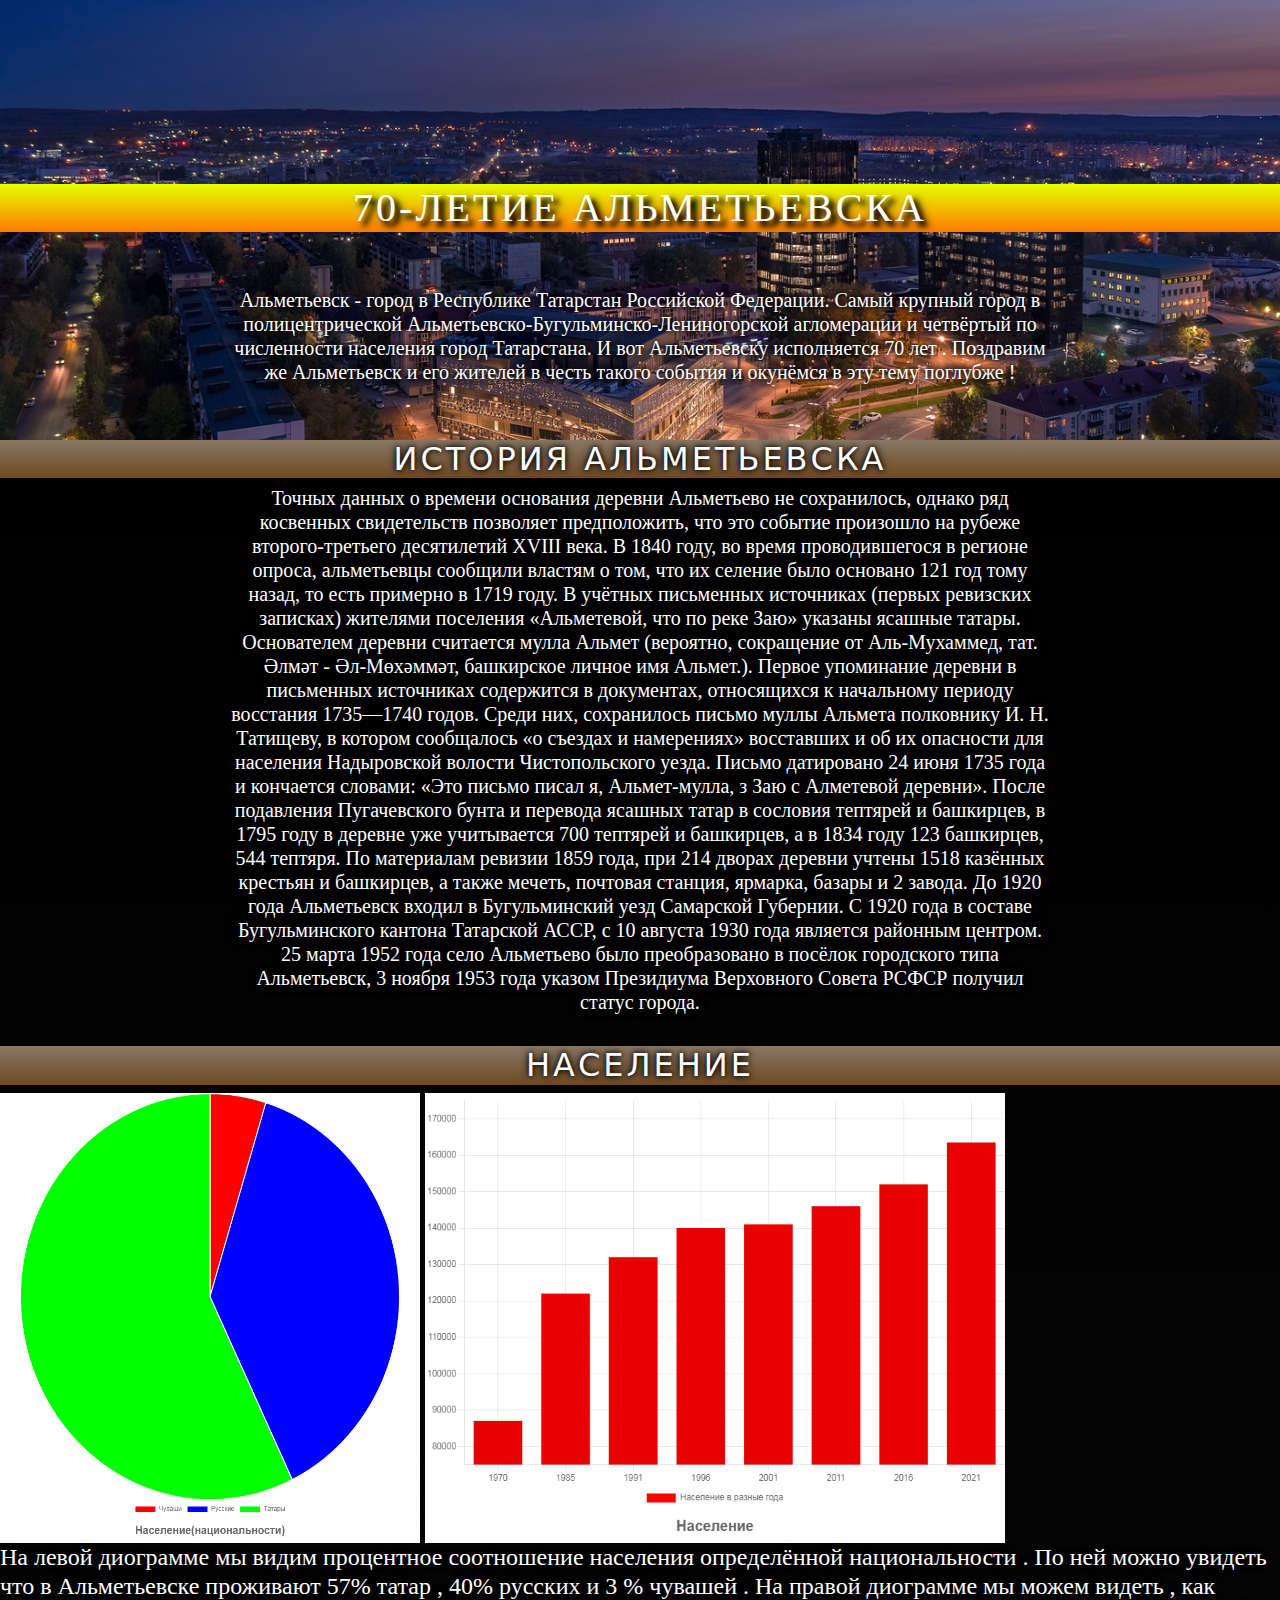
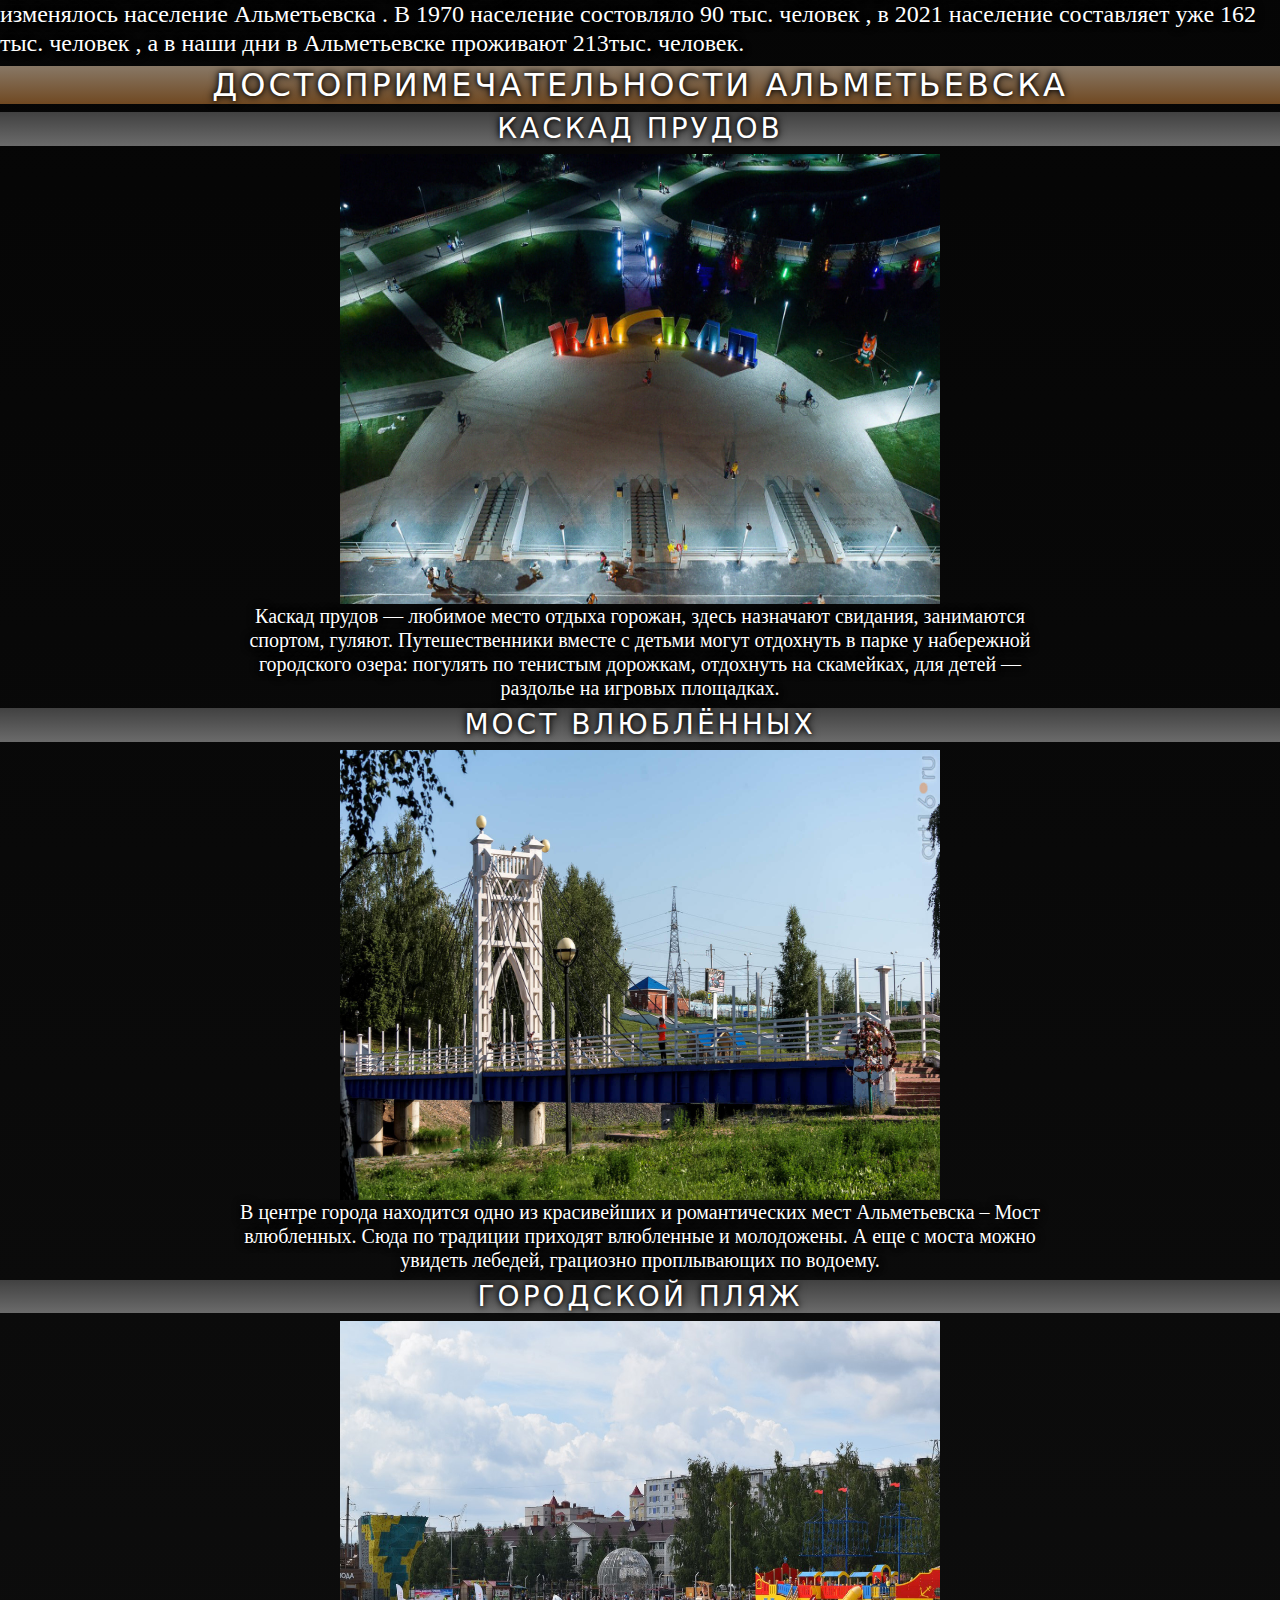
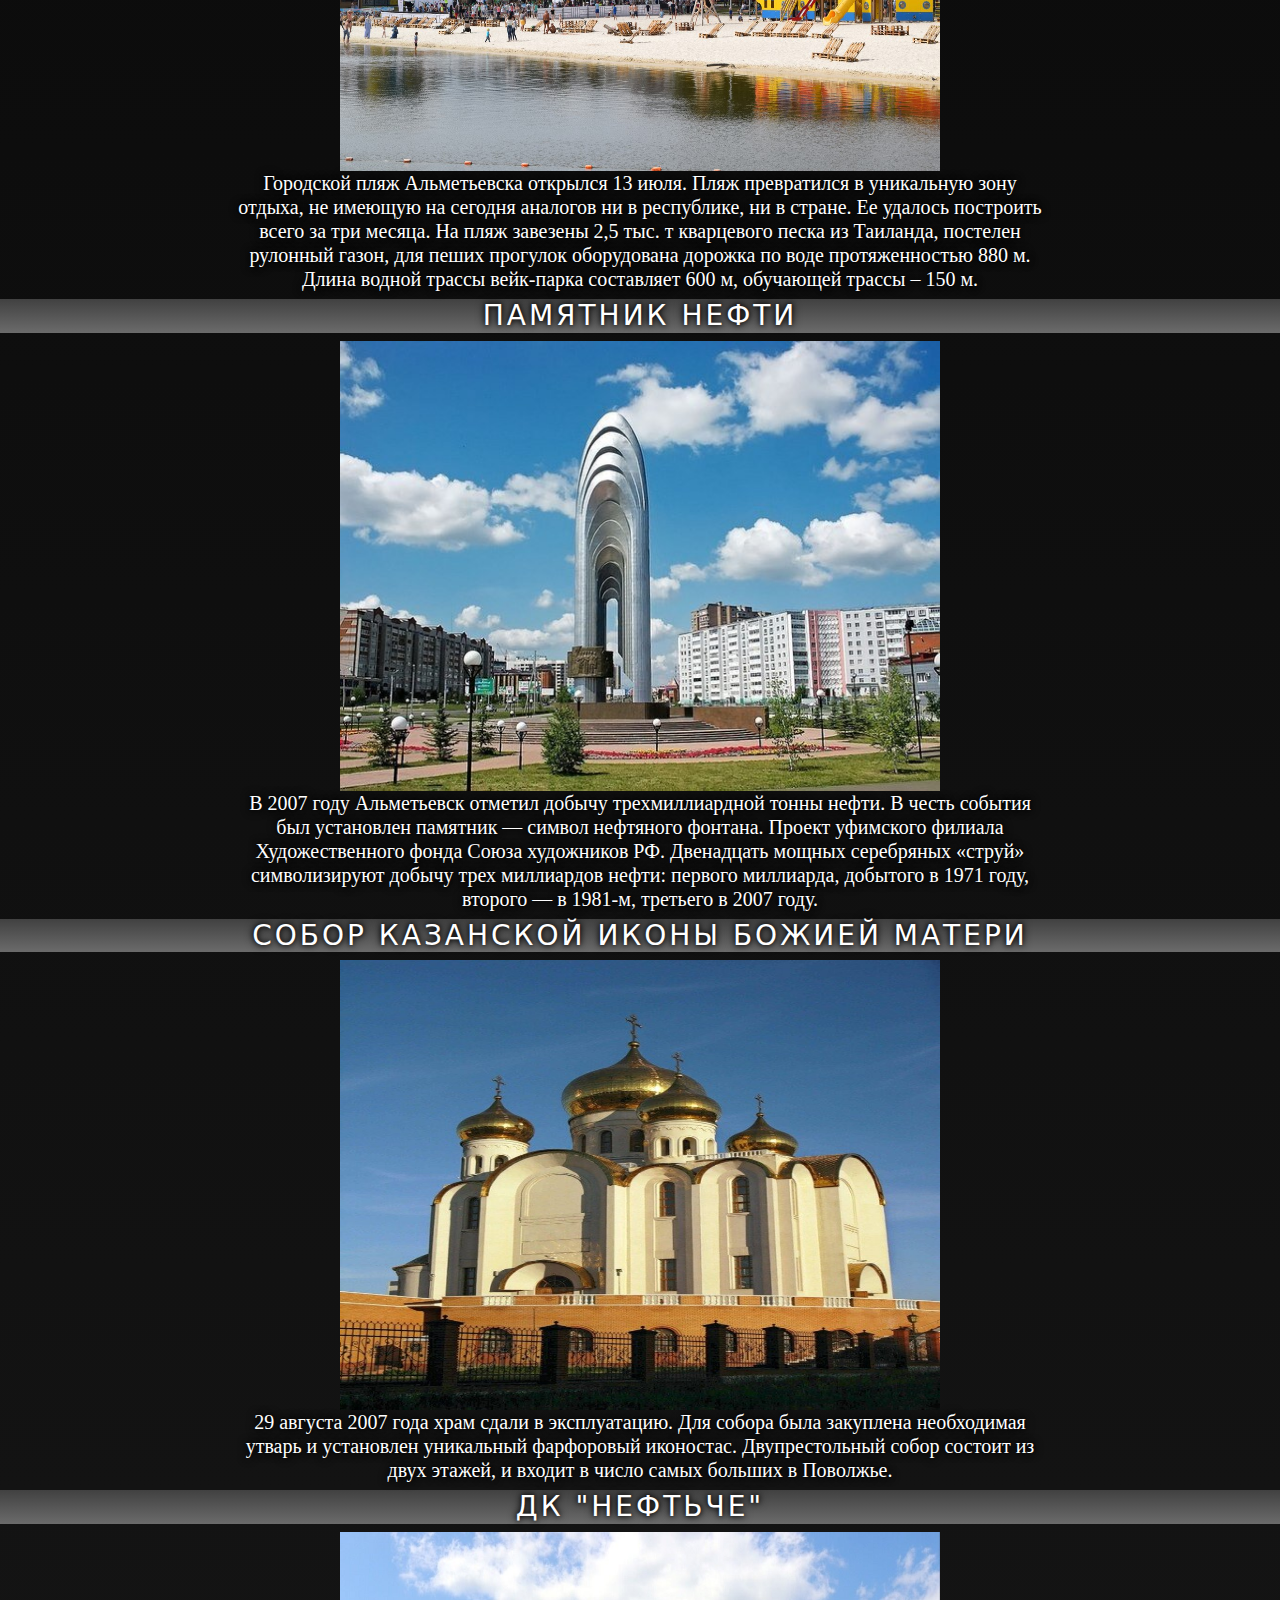
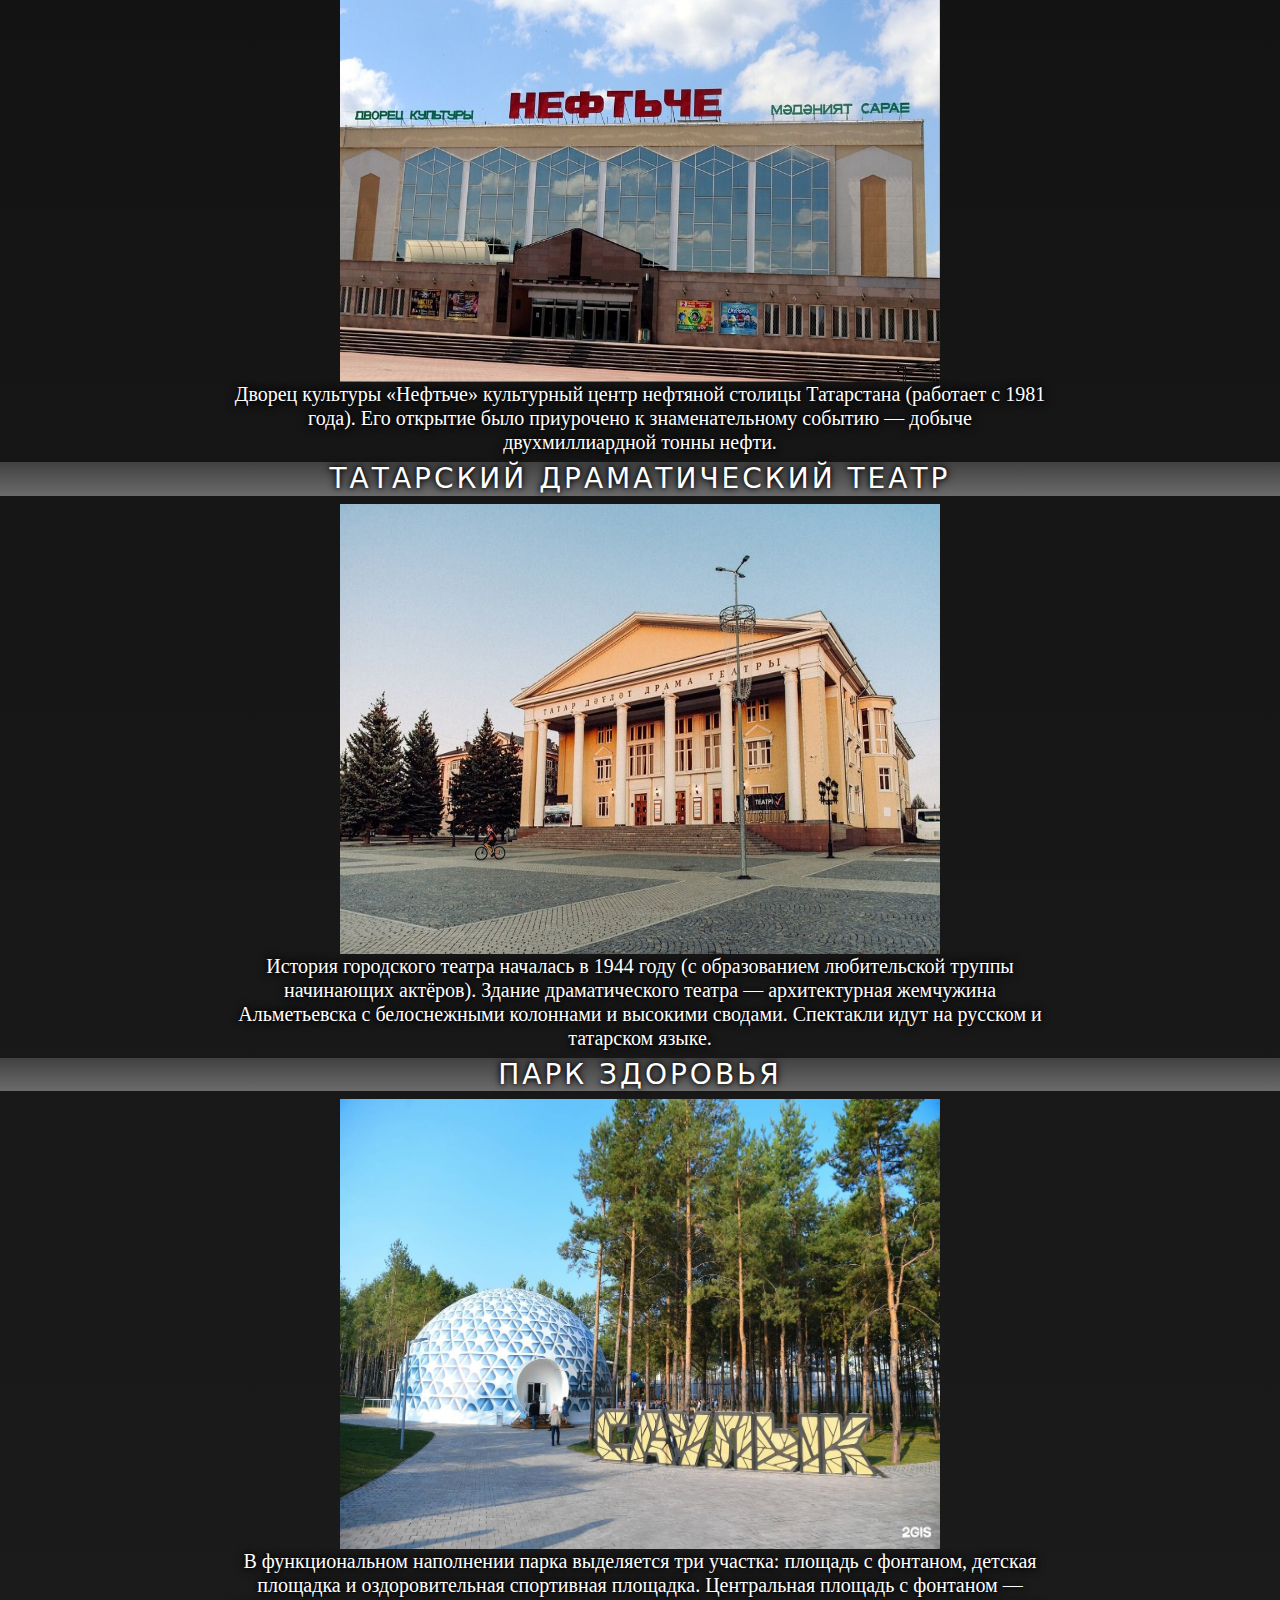
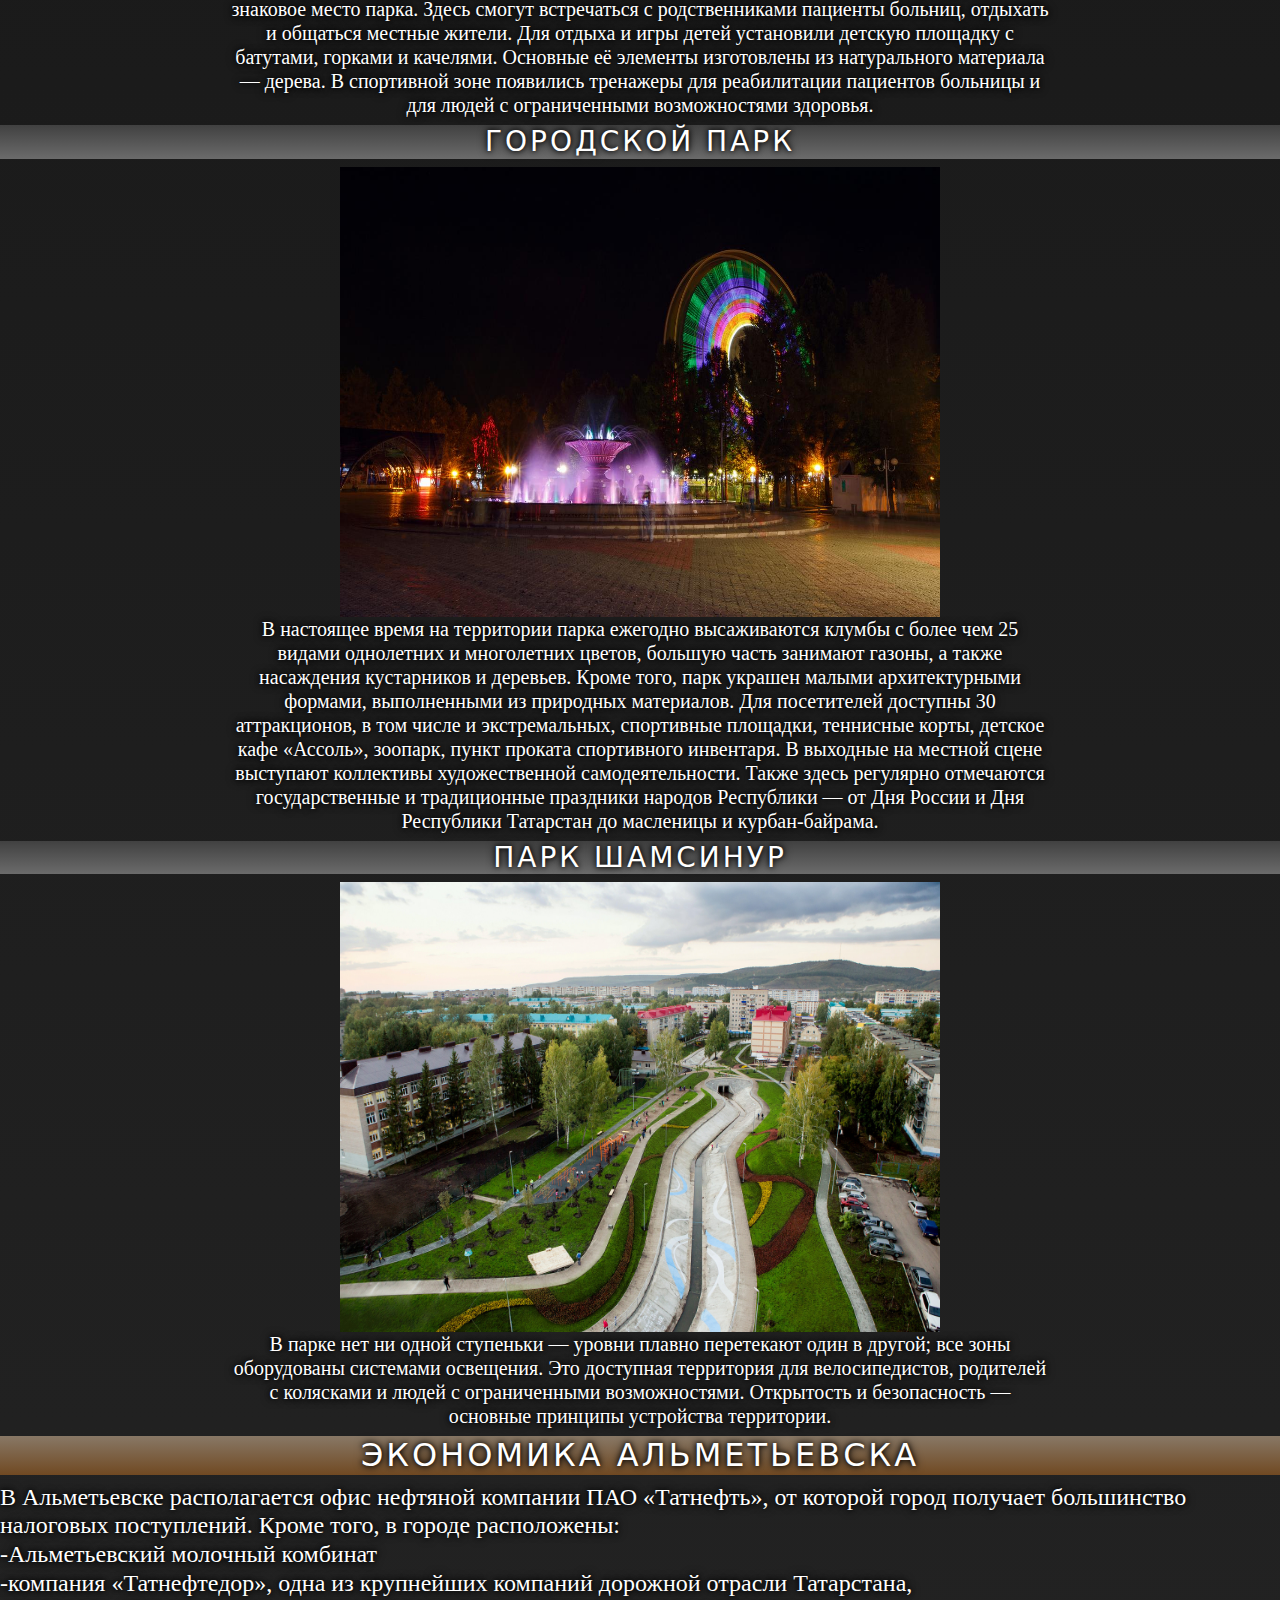
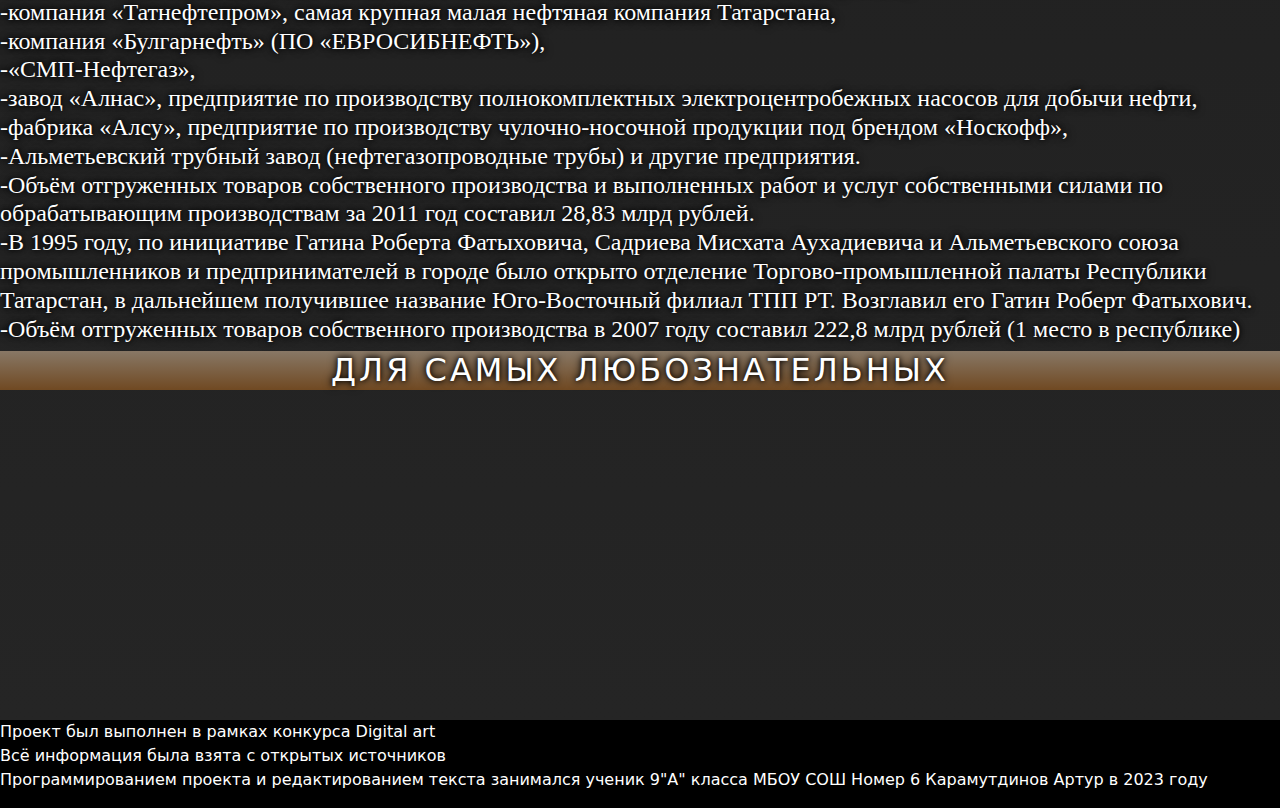
==== digital/index.html @ 9b7a78ed "Add files via upload" ====
<!DOCTYPE html>
<html lang="en">
<head>
    <link rel="stylesheet" href="css/style.css">
    <link href="https://cdn.jsdelivr.net/npm/bootstrap@5.0.0-beta1/dist/css/bootstrap.min.css" rel="stylesheet">
    <meta charset="UTF-8">
    <meta http-equiv="X-UA-Compatible" content="IE=edge">
    <meta name="viewport" content="width=device-width, initial-scale=1.0">
    <title>70-летие Альметьевска</title>
</head>
<body style="width:100%;margin:0;background-color:black" data-aos-easing="ease" data-aos-duration="400" data-aos-delay="0">
    <div style="color: white;">
        <div style="background-image: url('img/alm.png'); background-repeat: no-repeat; background-size: 100%;">
            <p>
                <br>
                <br>
                <br>
                <br>
                <br>
                <br>
                <br>
                <h1>70-летие Альметьевска</h1>
                <br>
                <br>
                <h5>Альметьевск - город в Республике Татарстан Российской Федерации. Самый крупный город в полицентрической Альметьевско-Бугульминско-Лениногорской агломерации и четвёртый по численности населения город Татарстана. И вот Альметьевску исполняется 70 лет . Поздравим же Альметьевск и его жителей в честь такого события и окунёмся в эту тему поглубже !</h5>
                <br>
                <br>
                
                    <div style='background: linear-gradient(rgb(0, 0, 0) , rgb(37, 37, 37));'>
                        <h2>История Альметьевска</h2>
                        <h5>
                            Точных данных о времени основания деревни Альметьево не сохранилось, однако ряд косвенных свидетельств позволяет предположить, что это событие произошло на рубеже второго-третьего десятилетий XVIII века. В 1840 году, во время проводившегося в регионе опроса, альметьевцы сообщили властям о том, что их селение было основано 121 год тому назад, то есть примерно в 1719 году. В учётных письменных источниках (первых ревизских записках) жителями поселения «Альметевой, что по реке Заю» указаны ясашные татары. Основателем деревни считается мулла Альмет (вероятно, сокращение от Аль-Мухаммед, тат. Әлмәт - Әл-Мөхәммәт, башкирское личное имя Альмет.). Первое упоминание деревни в письменных источниках содержится в документах, относящихся к начальному периоду восстания 1735—1740 годов. Среди них, сохранилось письмо муллы Альмета полковнику И. Н. Татищеву, в котором сообщалось «о съездах и намерениях» восставших и об их опасности для населения Надыровской волости Чистопольского уезда. Письмо датировано 24 июня 1735 года и кончается словами: «Это письмо писал я, Альмет-мулла, з Заю с Алметевой деревни». После подавления Пугачевского бунта и перевода ясашных татар в сословия тептярей и башкирцев, в 1795 году в деревне уже учитывается 700 тептярей и башкирцев, а в 1834 году 123 башкирцев, 544 тептяря. По материалам ревизии 1859 года, при 214 дворах деревни учтены 1518 казённых крестьян и башкирцев, а также мечеть, почтовая станция, ярмарка, базары и 2 завода. До 1920 года Альметьевск входил в Бугульминский уезд Самарской Губернии. С 1920 года в составе Бугульминского кантона Татарской АССР, с 10 августа 1930 года является районным центром. 25 марта 1952 года село Альметьево было преобразовано в посёлок городского типа Альметьевск, 3 ноября 1953 года указом Президиума Верховного Совета РСФСР получил статус города.
                        </h5>
                        <br>
                        <h2>
                            Население
                        </h2>
                        <dlef>
                              
                            <img src="img/chart.png" width="420" height="450">
                        </dlef>
                        <drig>
                            <img src="img/chart (1).png" width="580" height="450">
                        </drig>
                        <br>
                        <h4>На левой диограмме мы видим процентное соотношение населения определённой национальности . По ней можно увидеть что в Альметьевске проживают 57% татар , 40% русских и 3 % чувашей . На правой диограмме мы можем видеть , как изменялось население Альметьевска . В 1970 население состовляло 90 тыс. человек , в 2021 население составляет уже 162 тыс. человек , а в наши дни в Альметьевске проживают 213тыс. человек.</h4>
                        <h2>
                            Достопримечательности Альметьевска
                        </h2>
                            <h3>Каскад Прудов</h3>
                            <h5>
                                <img src="img/kaskad.png" width="600" height="450">
                                <br>
                                Каскад прудов — любимое место отдыха горожан, здесь назначают свидания, занимаются спортом, гуляют.
                                Путешественники вместе с детьми могут отдохнуть в парке у набережной городского озера: погулять по тенистым дорожкам, отдохнуть на скамейках, для детей — раздолье на игровых площадках.
                            </h5>
                            <h3>Мост влюблённых</h3>
                            <h5>
                                <img src="img/most.png" width="600" height="450">
                                <br>
                                В центре города находится одно из красивейших и романтических мест Альметьевска – Мост влюбленных. Сюда по традиции приходят влюбленные и молодожены. А еще с моста можно увидеть лебедей, грациозно проплывающих по водоему.
                            </h5>
                            <h3>Городской пляж</h3>
                            <h5>
                                <img src="img/beath.png" width="600" height="450">
                                <br>
                                Городской пляж Альметьевска открылся 13 июля. Пляж превратился в уникальную зону отдыха, не имеющую на сегодня аналогов ни в республике, ни в стране. Ее удалось построить всего за три месяца. На пляж завезены 2,5 тыс. т кварцевого песка из Таиланда, постелен рулонный газон, для пеших прогулок оборудована дорожка по воде протяженностью 880 м. Длина водной трассы вейк-парка составляет 600 м, обучающей трассы – 150 м.</h5>
                            <h3>Памятник нефти</h3>
                            <h5>
                                <img src="img/pamatnick.png" width="600" height="450">
                                <br>
                                В 2007 году Альметьевск отметил добычу трехмиллиардной тонны нефти. В честь события был установлен памятник — символ нефтяного фонтана. Проект уфимского филиала Художественного фонда Союза художников РФ.
                                Двенадцать мощных серебряных «струй» символизируют добычу трех миллиардов нефти: первого миллиарда, добытого в 1971 году, второго — в 1981-м, третьего в 2007 году.
                            </h5>
                            <h3>Собор Казанской иконы Божией Матери</h3>
                            <h5>
                                <img src="img/sobor.png" width="600" height="450">
                                <br>
                                29 августа 2007 года храм сдали в эксплуатацию. Для собора была закуплена необходимая утварь и установлен уникальный фарфоровый иконостас. Двупрестольный собор состоит из двух этажей, и входит в число самых больших в Поволжье.
                            </h5>
                            <h3>ДК "Нефтьче"</h3>
                            <h5>
                                <img src="img/dk.png" width="600" height="450">
                                <br>
                                Дворец культуры «Нефтьче» культурный центр нефтяной столицы Татарстана (работает с 1981 года). Его открытие было приурочено к знаменательному событию — добыче двухмиллиардной тонны нефти.                            
                            </h5>
                            <h3>Татарский Драматический Театр</h3>
                            <h5>
                                <img src="img/dramtet.png" width="600" height="450">
                                <br>
                                История городского театра началась в 1944 году (с образованием любительской труппы начинающих актёров). Здание драматического театра — архитектурная жемчужина Альметьевска с белоснежными колоннами и высокими сводами.
                                Спектакли идут на русском и татарском языке. 
                            </h5>
                            <h3>Парк Здоровья</h3>
                            <h5>
                                <img src="img/healthpark.png" width="600" height="450">
                                <br>
                                В функциональном наполнении парка выделяется три участка: площадь с фонтаном, детская площадка и оздоровительная спортивная площадка. Центральная площадь с фонтаном — знаковое место парка. Здесь смогут встречаться с родственниками пациенты больниц, отдыхать и общаться местные жители. Для отдыха и игры детей установили детскую площадку с батутами, горками и качелями. Основные её элементы изготовлены из натурального материала — дерева. В спортивной зоне появились тренажеры для реабилитации пациентов больницы и для людей с ограниченными возможностями здоровья.
                            </h5>
                            <h3>Городской парк</h3>
                            <h5>
                                <img src="img/citypark.png" width="600" height="450">
                                <br>
                                В настоящее время на территории парка ежегодно высаживаются клумбы с более чем 25 видами однолетних и многолетних цветов, большую часть занимают газоны, а также насаждения кустарников и деревьев. Кроме того, парк украшен малыми архитектурными формами, выполненными из природных материалов.
                                Для посетителей доступны 30 аттракционов, в том числе и экстремальных, спортивные площадки, теннисные корты, детское кафе «Ассоль», зоопарк, пункт проката спортивного инвентаря. В выходные на местной сцене выступают коллективы художественной самодеятельности. Также здесь регулярно отмечаются государственные и традиционные праздники народов Республики — от Дня России и Дня Республики Татарстан до масленицы и курбан-байрама. 
                            </h5>
                            <h3>Парк Шамсинур</h3>
                            <h5>
                                <img src="img/shamsinur.png" width="600" height="450">
                                <br>
                                В парке нет ни одной ступеньки — уровни плавно перетекают один в другой; все зоны оборудованы системами освещения. Это доступная территория для велосипедистов, родителей с колясками и людей с ограниченными возможностями. Открытость и безопасность — основные принципы устройства территории.
                            </h5>
                                <h2>Экономика Альметьевска</h2>
                        <h4>В Альметьевске располагается офис нефтяной компании ПАО «Татнефть», от которой город получает большинство налоговых поступлений. Кроме того, в городе расположены:
                            <br>-Альметьевский молочный комбинат
                            <br>-компания «Татнефтедор», одна из крупнейших компаний дорожной отрасли Татарстана,
                            <br>-компания «Татнефтепром», самая крупная малая нефтяная компания Татарстана,
                            <br>-компания «Булгарнефть» (ПО «ЕВРОСИБНЕФТЬ»),
                            <br>-«СМП-Нефтегаз»,
                            <br>-завод «Алнас», предприятие по производству полнокомплектных электроцентробежных насосов для добычи нефти,
                            <br>-фабрика «Алсу», предприятие по производству чулочно-носочной продукции под брендом «Носкофф»,
                            <br>-Альметьевский трубный завод (нефтегазопроводные трубы) и другие предприятия.
                            <br>-Объём отгруженных товаров собственного производства и выполненных работ и услуг собственными силами по обрабатывающим производствам за 2011 год составил 28,83 млрд рублей.
                            <br>-В 1995 году, по инициативе Гатина Роберта Фатыховича, Садриева Мисхата Аухадиевича и Альметьевского союза промышленников и предпринимателей в городе было открыто отделение Торгово-промышленной палаты Республики Татарстан, в дальнейшем получившее название Юго-Восточный филиал ТПП РТ. Возглавил его Гатин Роберт Фатыхович.
                            <br>-Объём отгруженных товаров собственного производства в 2007 году составил 222,8 млрд рублей (1 место в республике)</h4>
                        <h2>Для самых любознательных</h2> 
                        <iframe width="500" height="315" src="https://www.youtube.com/embed/OHXfEL8er0w?si=ECCePLQWfPsC05oh" title="YouTube video player" frameborder="0" allow="accelerometer; autoplay; clipboard-write; encrypted-media; gyroscope; picture-in-picture; web-share" allowfullscreen></iframe>   
                        <iframe width="500" height="315" src="https://www.youtube.com/embed/sjeZg1jWyMU?si=ZBd2UFQl147j8sJj" title="YouTube video player" frameborder="0" allow="accelerometer; autoplay; clipboard-write; encrypted-media; gyroscope; picture-in-picture; web-share" allowfullscreen></iframe>
                    </div>
                    Проект был выполнен в рамках конкурса Digital art<br>
                    Всё информация была взята с открытых источников<br>
                    Программированием проекта и редактированием текста занимался ученик 9"A" класса МБОУ СОШ Номер 6 Карамутдинов Артур в 2023 году<br>
            </p>
        </div>
    </div>
</body>
</html>
---- digital/css/style.css ----
body{
    font-family: 'Lucida Sans', 'Lucida Sans Regular', 'Lucida Grande', 'Lucida Sans Unicode', Geneva, Verdana, sans-serif;
}
iframe{
    text-align: center;
}
P {
     text-align: center 
}
h1 {
    font-size: clamp(18px,4vw,40px);
    font-weight: 800;
    text-transform: uppercase;
    letter-spacing: 3px;
    background: -webkit-linear-gradient(#e5ff00, #ff7b00);
    padding: 0px 18vw;
    position: relative;
    font-size: 60px;
    line-height: 140%;
    text-align: center;
    font-family: "Reaver",serif;
    font-weight: 700;
    z-index: 100;
    text-shadow: 5px 5px 10px #000, 5px 5px 5px #000;
    margin-bottom: 90px;
    margin-top: 90px;
}
h5{
    padding: 0px 18vw;
    position: relative;
    font-size: 40px;
    line-height: 115%;
    text-align: center;
    font-family: "Reaver",serif;
    font-weight: 700;
    z-index: 10;
    text-shadow: 0px 0px 10px #000, 0px 0px 5px #000;
    margin-bottom: 20px;
    margin-top: 20px;
}
h2 {
    display: block;
    color: #fff;
    font-weight: 400;
    font-size: 10px;
    line-height: 31px;
    margin-bottom: 4px;
    font-size: clamp(18px,3vw,40px);
    font-weight: 800;
    text-transform: uppercase;
    letter-spacing: 3px;
    text-align: center;
    background: -webkit-linear-gradient(#887866, #704922);
    text-shadow: 0px 0px 10px #000, 0px 0px 5px #000;
}
dlef {
    white-space: nowrap;
    text-align: left;
}
drig {
    white-space: nowrap;
    text-align: right;
}
h4{

    font-size: 40px;
    line-height: 115%;
    text-align: left;
    font-family: "Reaver",serif;
    font-weight: 700;
    z-index: 10;
    text-shadow: 0px 0px 10px #000, 0px 0px 5px #000;
    margin-bottom: 20px;
    margin-top: 20px;
}
h3{
    display: block;
    color: #fff;
    font-weight: 400;
    font-size: 10px;
    line-height: 31px;
    margin-bottom: 4px;
    font-size: clamp(18px,3vw,20px);
    font-weight: 800;
    text-transform: uppercase;
    letter-spacing: 3px;
    text-align: center;
    background: -webkit-linear-gradient(#414141, #6b6b6b);
    text-shadow: 0px 0px 10px #000, 0px 0px 5px #000;
}
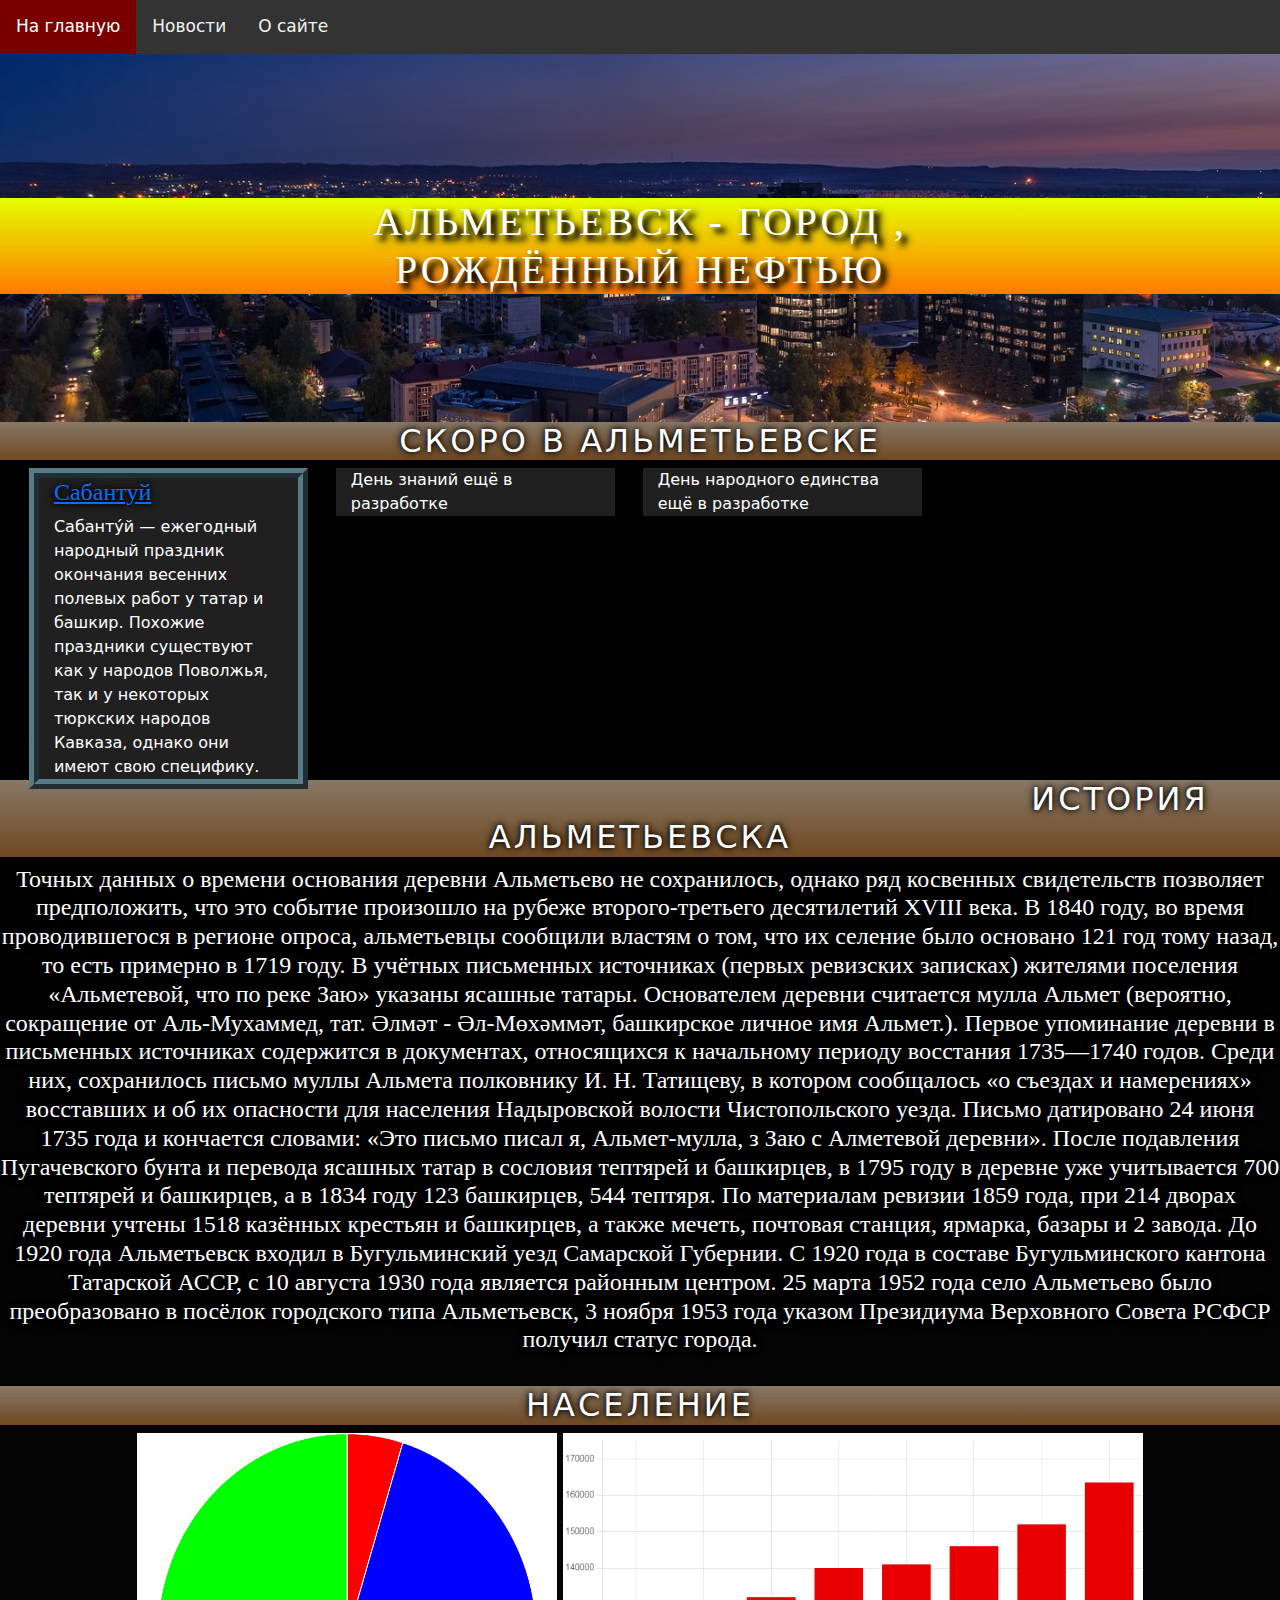
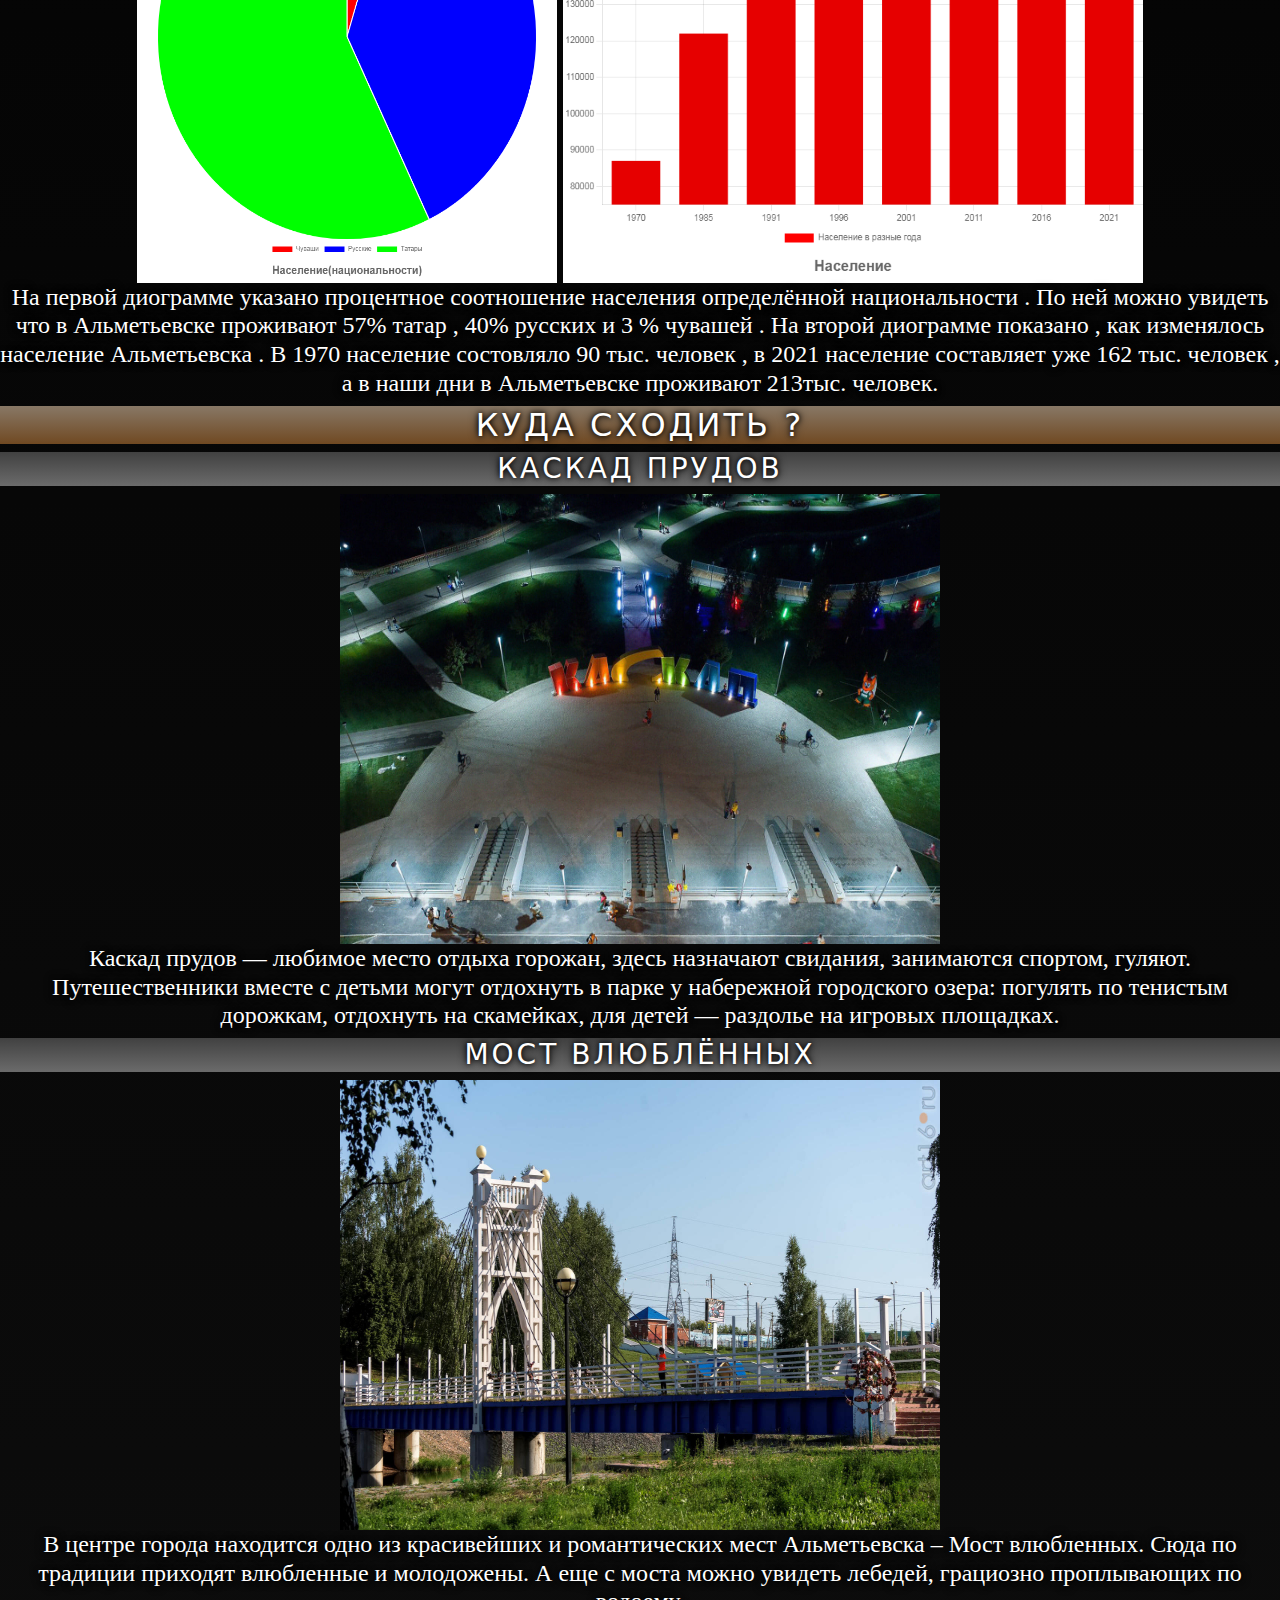
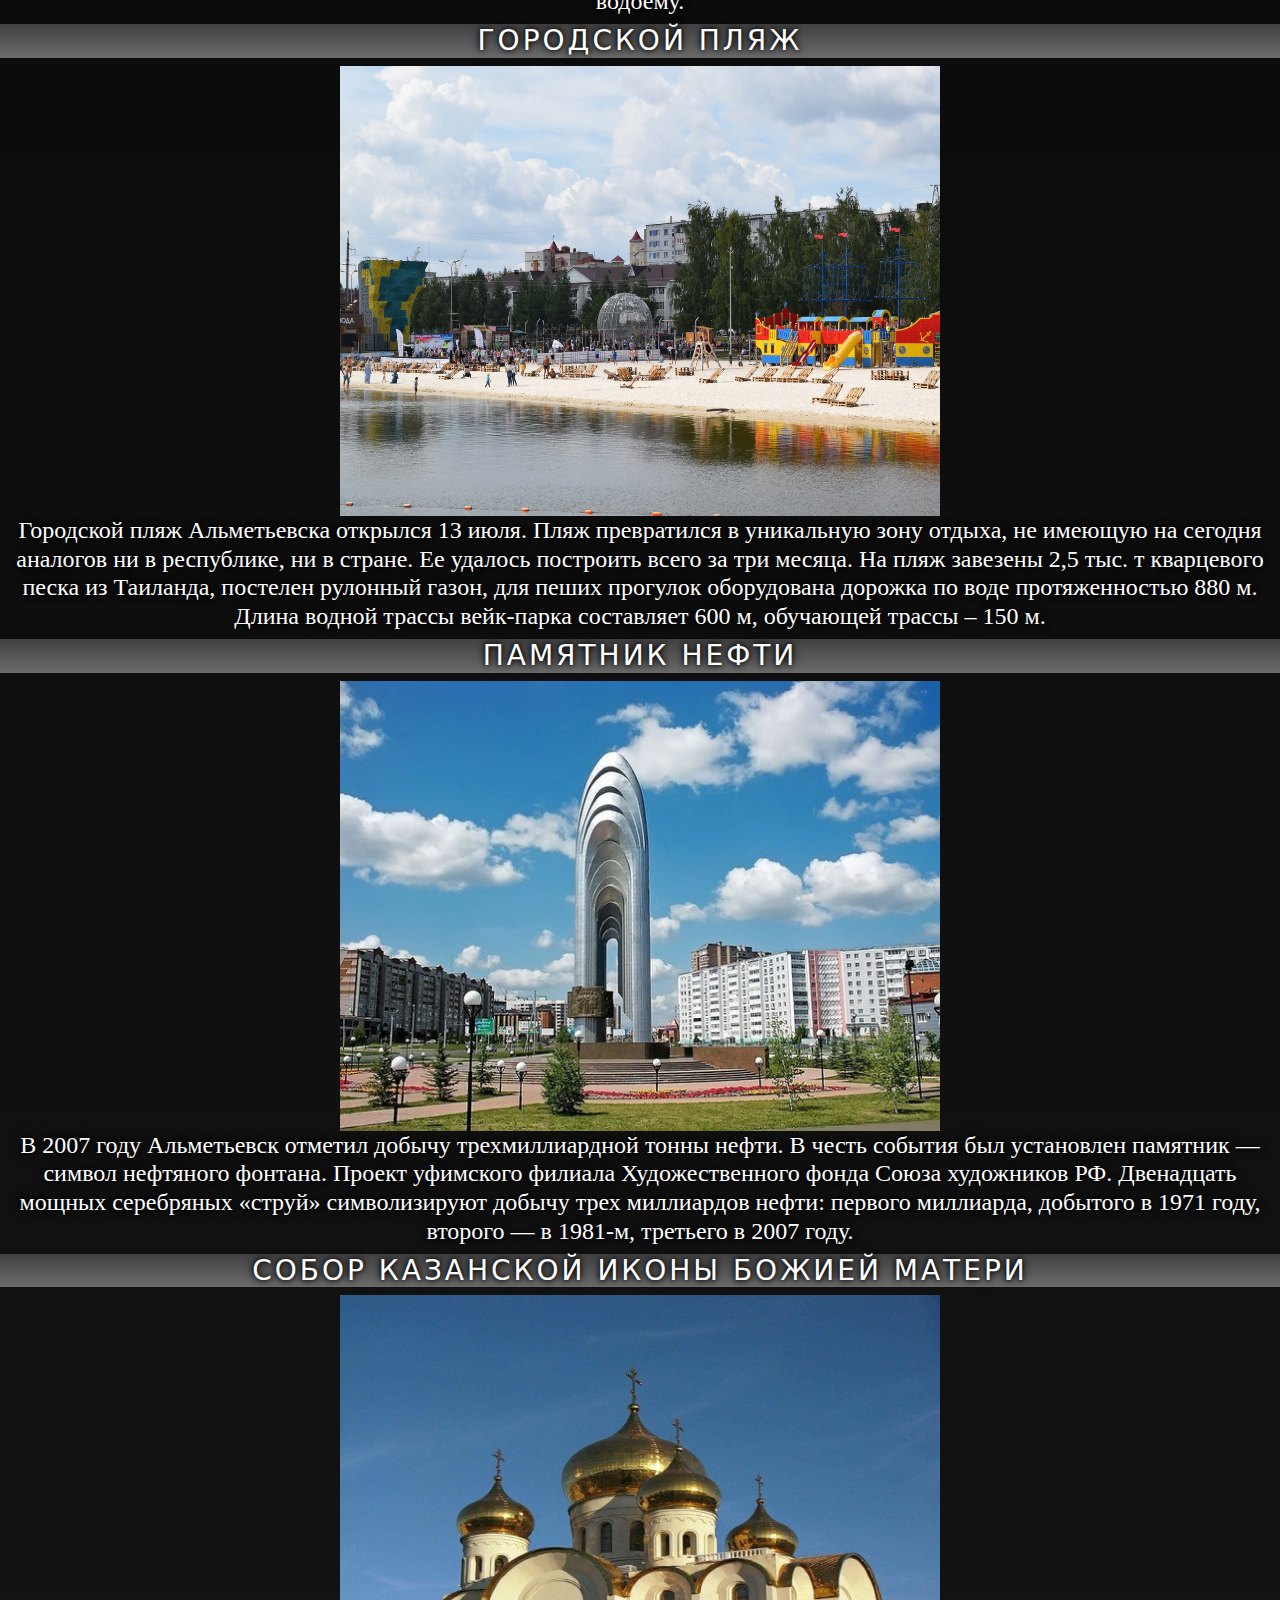
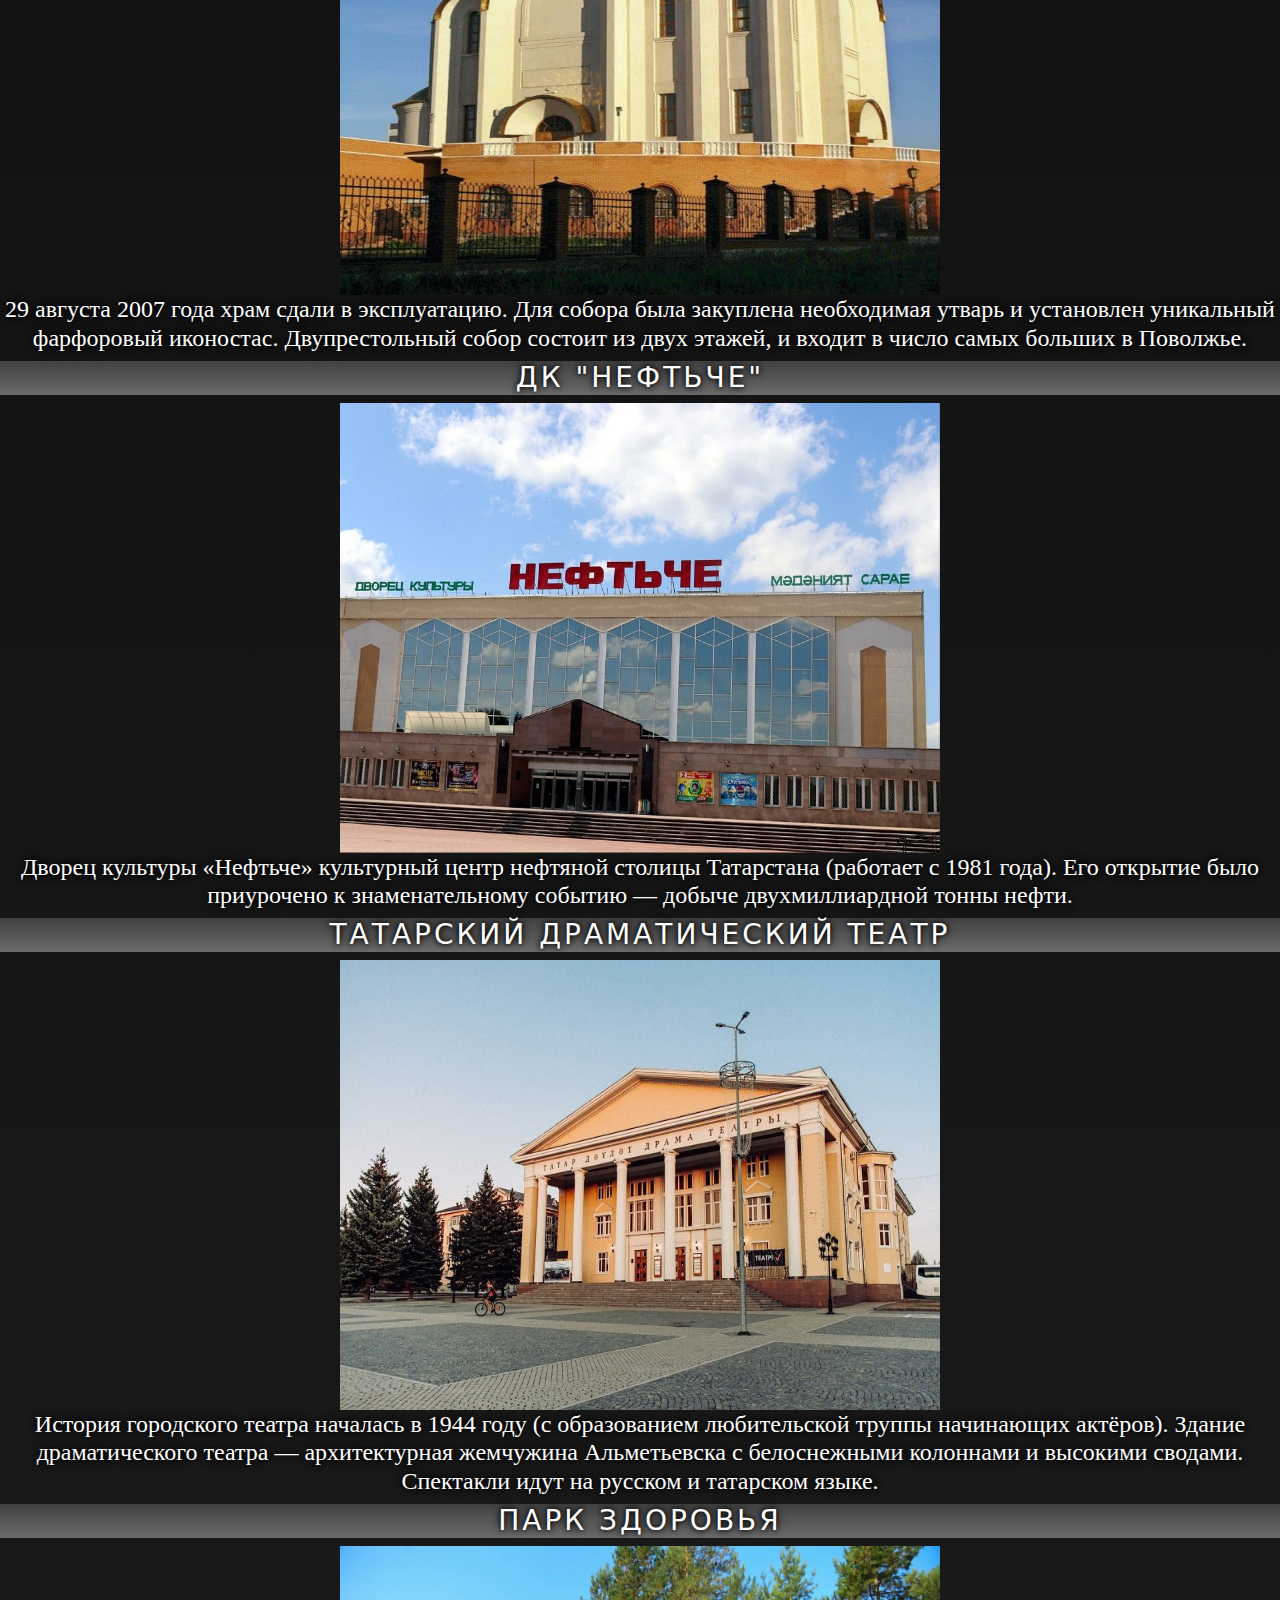
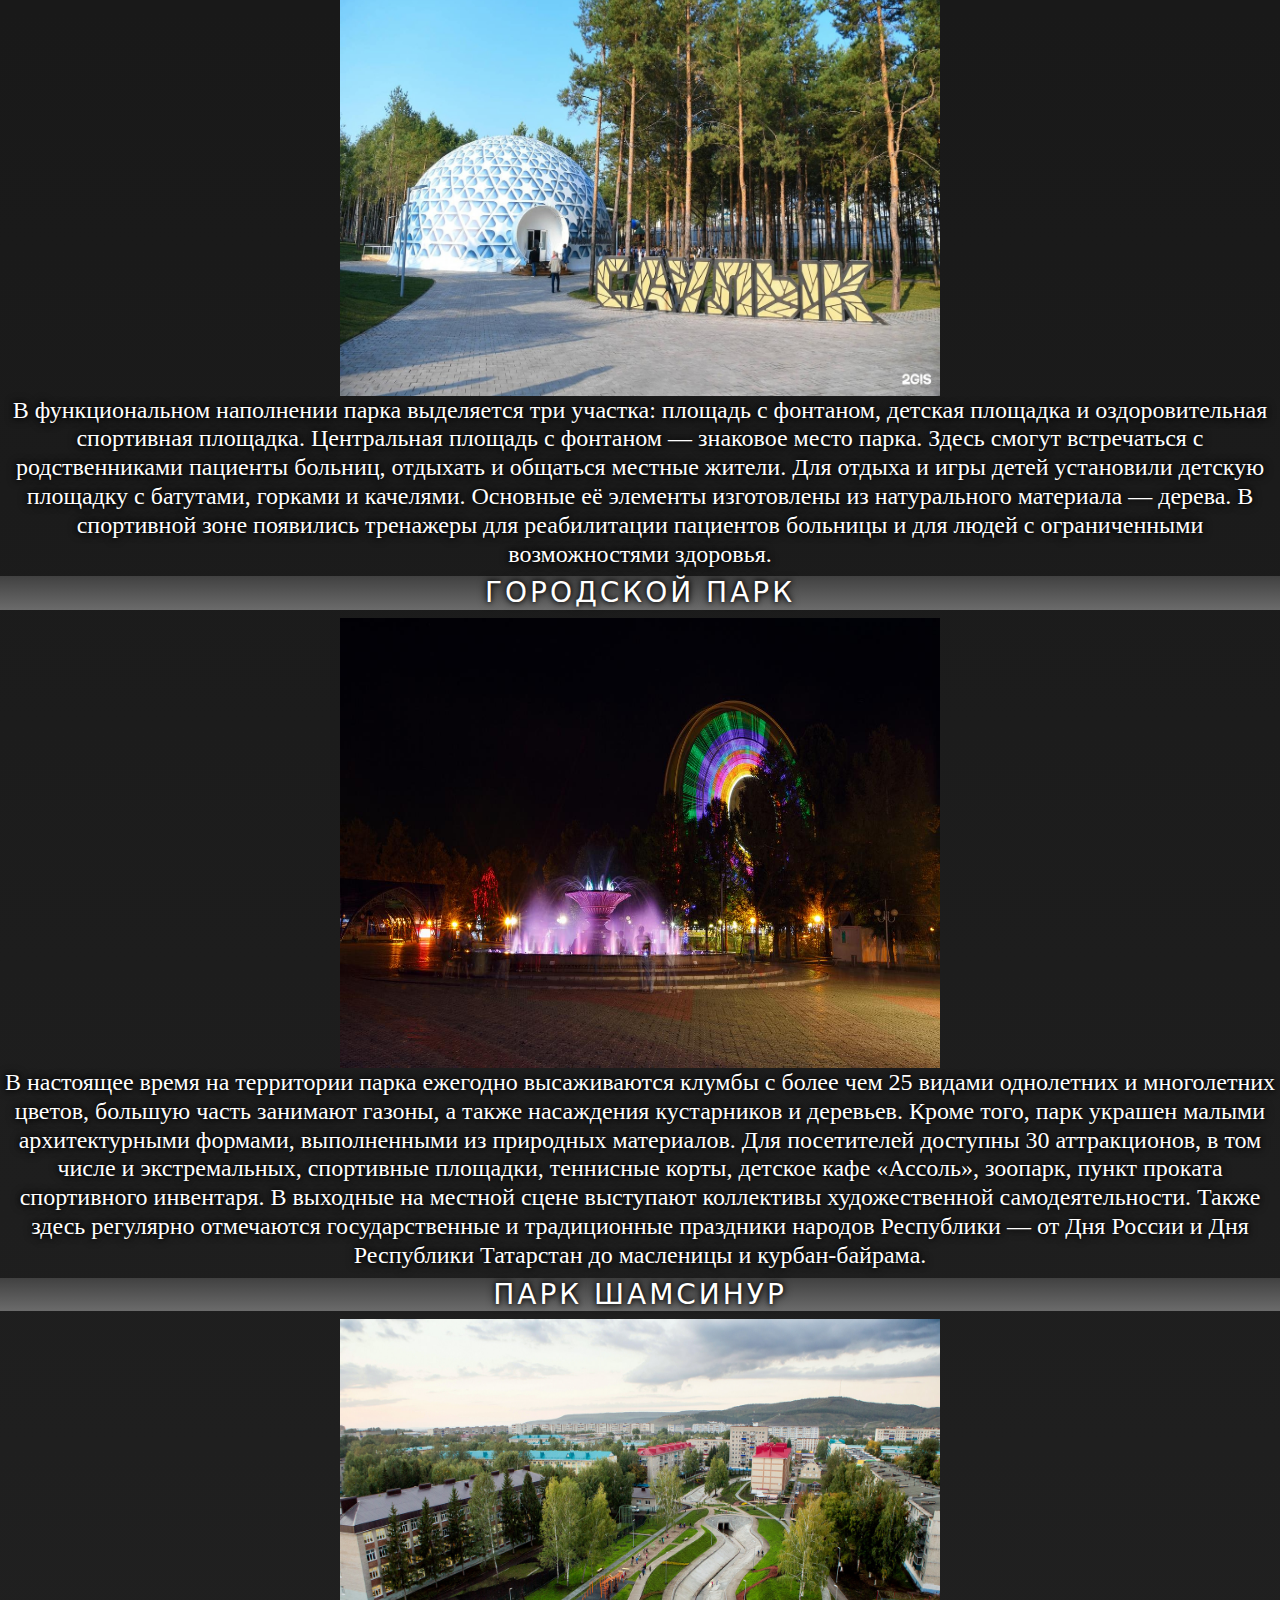
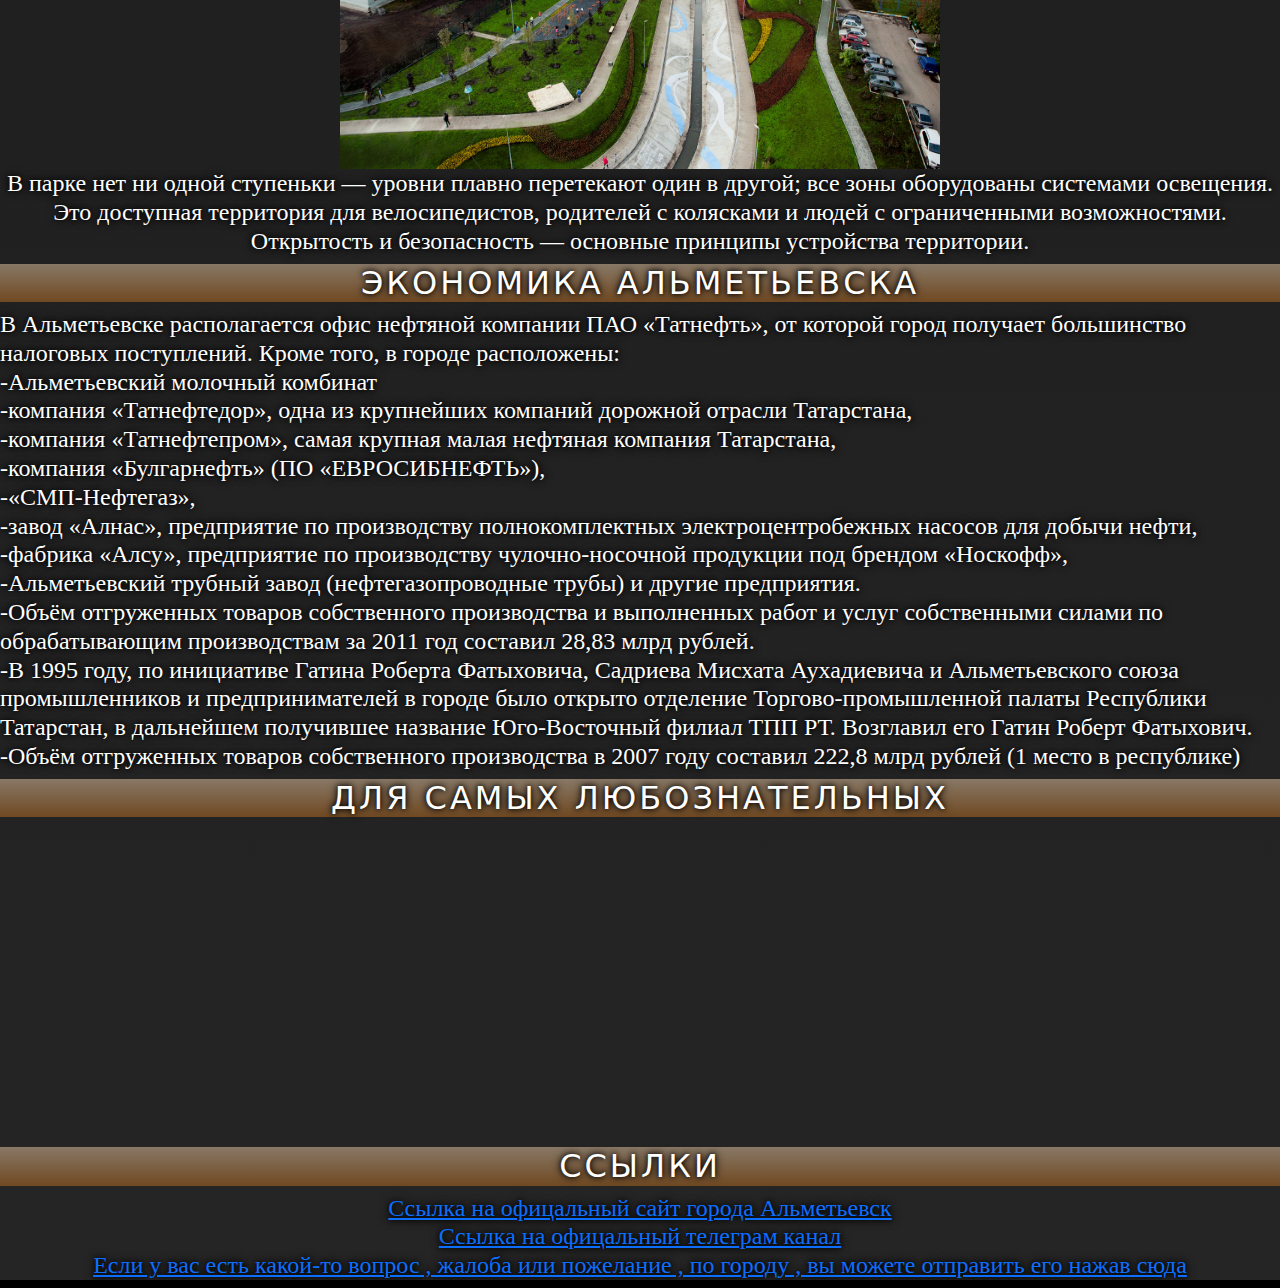
==== commit 3aa92ded: "Digital 2024(s)" ====
--- a/digital/index.html
+++ b/digital/index.html
@@ -1,115 +1,149 @@
 <!DOCTYPE html>
-<html lang="en">
+<html lang="en" , style="font-size: 16px; letter-spacing: 0px; --pos-banner-fluid-47__background: #50b3ff; --pos-banner-fluid-47__grid-template-columns: 1fr 1fr; --pos-banner-fluid-47__grid-template-rows: 268px; --pos-banner-fluid-47__max-width: 100%; --pos-banner-fluid-47__text-font-size: 24px; --pos-banner-fluid-47__text-small-font-size: 18px; --pos-banner-fluid-47__text-margin: 0 100px 12px 0; --pos-banner-fluid-47__description-margin: 0 0 24px 0; --pos-banner-fluid-47__button-wrap-max-width: 209px; --pos-banner-fluid-47__bg-url: url('https://pos.gosuslugi.ru/bin/banner-fluid/47/banner-fluid-bg-47-2.png'); --pos-banner-fluid-47__bg-url-position: 50% 50%; --pos-banner-fluid-47__content-padding: 30px 24px; --pos-banner-fluid-47__content-grid-row: 1; --pos-banner-fluid-47__logo-wrap-padding: 12px 14px 10px 12px; --pos-banner-fluid-47__logo-width: 65px; --pos-banner-fluid-47__logo-wrap-top: 0; --pos-banner-fluid-47__slogan-font-size: 12px; --darkreader-bg--pos-banner-fluid-47__background: #00589c;">
 <head>
     <link rel="stylesheet" href="css/style.css">
     <link href="https://cdn.jsdelivr.net/npm/bootstrap@5.0.0-beta1/dist/css/bootstrap.min.css" rel="stylesheet">
     <meta charset="UTF-8">
     <meta http-equiv="X-UA-Compatible" content="IE=edge">
     <meta name="viewport" content="width=device-width, initial-scale=1.0">
-    <title>70-летие Альметьевска</title>
+    <meta name="viewport" content="width=device-width, initial-scale=1">
+    <title>Альметьевск - город , рождённый нефтью</title>
 </head>
-<body style="width:100%;margin:0;background-color:black" data-aos-easing="ease" data-aos-duration="400" data-aos-delay="0">
+<body style="width: 100%; margin: 0px; background-color: black; --darkreader-inline-bgcolor: #000000;">
     <div style="color: white;">
-        <div style="background-image: url('img/alm.png'); background-repeat: no-repeat; background-size: 100%;">
-            <p>
-                <br>
-                <br>
-                <br>
-                <br>
-                <br>
-                <br>
-                <br>
-                <h1>70-летие Альметьевска</h1>
-                <br>
-                <br>
-                <h5>Альметьевск - город в Республике Татарстан Российской Федерации. Самый крупный город в полицентрической Альметьевско-Бугульминско-Лениногорской агломерации и четвёртый по численности населения город Татарстана. И вот Альметьевску исполняется 70 лет . Поздравим же Альметьевск и его жителей в честь такого события и окунёмся в эту тему поглубже !</h5>
-                <br>
-                <br>
-                
-                    <div style='background: linear-gradient(rgb(0, 0, 0) , rgb(37, 37, 37));'>
-                        <h2>История Альметьевска</h2>
-                        <h5>
+        <div class="topnav">
+            <a class="active" href="C:\prog\digital\saban\digital\index.html">На главную</a>
+            <a href="#news">Новости</a>
+            <a href="#about">О сайте</a>
+        </div>
+                <div style="background-image: url('img/alm.png'); background-repeat: no-repeat; background-size: cover;">
+                    <br>
+                    <br>
+                    <br>
+                    <br>
+                    <br>
+                    <br>
+                    <h1>Альметьевск - город , рождённый нефтью</h1>
+                    <br>
+                    <br>
+                    <br>
+                    <br>
+                    <br>
+                </div>
+                    <div style='background: linear-gradient(rgb(0, 0, 0) , rgb(37, 37, 37));' data-aos-easing="ease" data-aos-duration="400" data-aos-delay="0">
+                        <div>
+                            <h2>Скоро в Альметьевске</h2>
+                            <div>
+                                <section class="grid">
+                                    <section class="col-1-3", style="background-color: #202020; border: 10px ridge rgb(87, 124, 136);">
+                                        <h4><a href="pages\sabantui.html">Сабантуй</a></h4>
+                                        Сабанту́й — ежегодный народный праздник окончания весенних полевых работ у татар и башкир. Похожие праздники существуют как у народов Поволжья, так и у некоторых тюркских народов Кавказа, однако они имеют свою специфику.
+                                    </section>
+                                    <section class="col-1-3", style="background-color: #202020">
+                                        День знаний ещё в разработке
+                                    </section>
+                                    <section class="col-1-3", style="background-color: #202020">
+                                        День народного единства ещё в разработке
+                                    </section>
+                                </section>
+                                <br>
+                            </div>
+                            <br>
+                        </div>
+                        <br>
+                        <br>
+                        <br>
+                        <br>
+                        <br>
+                        <br>
+                        <br>
+                        <br>
+                        <br>
+                        <h50>⠀</h50>
+                        <br>
+                        <h50>⠀</h50>
+                        <h2>История Альметьевска</h2>               
+                        <h4 style="text-align: center; font-family:Cambria, Cochin, Georgia, Times, 'Times New Roman', serif">
                             Точных данных о времени основания деревни Альметьево не сохранилось, однако ряд косвенных свидетельств позволяет предположить, что это событие произошло на рубеже второго-третьего десятилетий XVIII века. В 1840 году, во время проводившегося в регионе опроса, альметьевцы сообщили властям о том, что их селение было основано 121 год тому назад, то есть примерно в 1719 году. В учётных письменных источниках (первых ревизских записках) жителями поселения «Альметевой, что по реке Заю» указаны ясашные татары. Основателем деревни считается мулла Альмет (вероятно, сокращение от Аль-Мухаммед, тат. Әлмәт - Әл-Мөхәммәт, башкирское личное имя Альмет.). Первое упоминание деревни в письменных источниках содержится в документах, относящихся к начальному периоду восстания 1735—1740 годов. Среди них, сохранилось письмо муллы Альмета полковнику И. Н. Татищеву, в котором сообщалось «о съездах и намерениях» восставших и об их опасности для населения Надыровской волости Чистопольского уезда. Письмо датировано 24 июня 1735 года и кончается словами: «Это письмо писал я, Альмет-мулла, з Заю с Алметевой деревни». После подавления Пугачевского бунта и перевода ясашных татар в сословия тептярей и башкирцев, в 1795 году в деревне уже учитывается 700 тептярей и башкирцев, а в 1834 году 123 башкирцев, 544 тептяря. По материалам ревизии 1859 года, при 214 дворах деревни учтены 1518 казённых крестьян и башкирцев, а также мечеть, почтовая станция, ярмарка, базары и 2 завода. До 1920 года Альметьевск входил в Бугульминский уезд Самарской Губернии. С 1920 года в составе Бугульминского кантона Татарской АССР, с 10 августа 1930 года является районным центром. 25 марта 1952 года село Альметьево было преобразовано в посёлок городского типа Альметьевск, 3 ноября 1953 года указом Президиума Верховного Совета РСФСР получил статус города.
-                        </h5>
+                        </h4>
                         <br>
                         <h2>
                             Население
                         </h2>
-                        <dlef>
-                              
-                            <img src="img/chart.png" width="420" height="450">
-                        </dlef>
-                        <drig>
-                            <img src="img/chart (1).png" width="580" height="450">
-                        </drig>
+                        
+                        <h4 style="text-align: center; font-family:Cambria, Cochin, Georgia, Times, 'Times New Roman', serif">
+                        <img src="img/chart.png" width="420" height="450">
+                        <img src="img/chart (1).png" width="580" height="450">
                         <br>
-                        <h4>На левой диограмме мы видим процентное соотношение населения определённой национальности . По ней можно увидеть что в Альметьевске проживают 57% татар , 40% русских и 3 % чувашей . На правой диограмме мы можем видеть , как изменялось население Альметьевска . В 1970 население состовляло 90 тыс. человек , в 2021 население составляет уже 162 тыс. человек , а в наши дни в Альметьевске проживают 213тыс. человек.</h4>
+                        На первой диограмме указано процентное соотношение населения определённой национальности . По ней можно увидеть что в Альметьевске проживают 57% татар , 40% русских и 3 % чувашей . На второй диограмме показано , как изменялось население Альметьевска . В 1970 население состовляло 90 тыс. человек , в 2021 население составляет уже 162 тыс. человек , а в наши дни в Альметьевске проживают 213тыс. человек.
+                        </h4>
                         <h2>
-                            Достопримечательности Альметьевска
+                            Куда сходить ?
                         </h2>
                             <h3>Каскад Прудов</h3>
-                            <h5>
+                            <h4 style="text-align: center; font-family:Cambria, Cochin, Georgia, Times, 'Times New Roman', serif">
                                 <img src="img/kaskad.png" width="600" height="450">
                                 <br>
                                 Каскад прудов — любимое место отдыха горожан, здесь назначают свидания, занимаются спортом, гуляют.
                                 Путешественники вместе с детьми могут отдохнуть в парке у набережной городского озера: погулять по тенистым дорожкам, отдохнуть на скамейках, для детей — раздолье на игровых площадках.
-                            </h5>
+                            </h4>
                             <h3>Мост влюблённых</h3>
-                            <h5>
+                            <h4 style="text-align: center; font-family:Cambria, Cochin, Georgia, Times, 'Times New Roman', serif">
                                 <img src="img/most.png" width="600" height="450">
                                 <br>
                                 В центре города находится одно из красивейших и романтических мест Альметьевска – Мост влюбленных. Сюда по традиции приходят влюбленные и молодожены. А еще с моста можно увидеть лебедей, грациозно проплывающих по водоему.
-                            </h5>
+                            </h4>
                             <h3>Городской пляж</h3>
-                            <h5>
+                            <h4 style="text-align: center; font-family:Cambria, Cochin, Georgia, Times, 'Times New Roman', serif">
                                 <img src="img/beath.png" width="600" height="450">
                                 <br>
-                                Городской пляж Альметьевска открылся 13 июля. Пляж превратился в уникальную зону отдыха, не имеющую на сегодня аналогов ни в республике, ни в стране. Ее удалось построить всего за три месяца. На пляж завезены 2,5 тыс. т кварцевого песка из Таиланда, постелен рулонный газон, для пеших прогулок оборудована дорожка по воде протяженностью 880 м. Длина водной трассы вейк-парка составляет 600 м, обучающей трассы – 150 м.</h5>
+                                Городской пляж Альметьевска открылся 13 июля. Пляж превратился в уникальную зону отдыха, не имеющую на сегодня аналогов ни в республике, ни в стране. Ее удалось построить всего за три месяца. На пляж завезены 2,5 тыс. т кварцевого песка из Таиланда, постелен рулонный газон, для пеших прогулок оборудована дорожка по воде протяженностью 880 м. Длина водной трассы вейк-парка составляет 600 м, обучающей трассы – 150 м.
+                            </h4>
                             <h3>Памятник нефти</h3>
-                            <h5>
+                            <h4 style="text-align: center; font-family:Cambria, Cochin, Georgia, Times, 'Times New Roman', serif">
                                 <img src="img/pamatnick.png" width="600" height="450">
                                 <br>
                                 В 2007 году Альметьевск отметил добычу трехмиллиардной тонны нефти. В честь события был установлен памятник — символ нефтяного фонтана. Проект уфимского филиала Художественного фонда Союза художников РФ.
                                 Двенадцать мощных серебряных «струй» символизируют добычу трех миллиардов нефти: первого миллиарда, добытого в 1971 году, второго — в 1981-м, третьего в 2007 году.
-                            </h5>
+                            </h4>
                             <h3>Собор Казанской иконы Божией Матери</h3>
-                            <h5>
-                                <img src="img/sobor.png" width="600" height="450">
+                            <h4 style="text-align: center; font-family:Cambria, Cochin, Georgia, Times, 'Times New Roman', serif">
+                                <img src="img/sobor.png" width="600" height="600">
                                 <br>
                                 29 августа 2007 года храм сдали в эксплуатацию. Для собора была закуплена необходимая утварь и установлен уникальный фарфоровый иконостас. Двупрестольный собор состоит из двух этажей, и входит в число самых больших в Поволжье.
-                            </h5>
+                            </h4>
                             <h3>ДК "Нефтьче"</h3>
-                            <h5>
+                            <h4 style="text-align: center; font-family:Cambria, Cochin, Georgia, Times, 'Times New Roman', serif">
                                 <img src="img/dk.png" width="600" height="450">
                                 <br>
                                 Дворец культуры «Нефтьче» культурный центр нефтяной столицы Татарстана (работает с 1981 года). Его открытие было приурочено к знаменательному событию — добыче двухмиллиардной тонны нефти.                            
-                            </h5>
+                            </h4>
                             <h3>Татарский Драматический Театр</h3>
-                            <h5>
+                            <h4 style="text-align: center; font-family:Cambria, Cochin, Georgia, Times, 'Times New Roman', serif">
                                 <img src="img/dramtet.png" width="600" height="450">
                                 <br>
                                 История городского театра началась в 1944 году (с образованием любительской труппы начинающих актёров). Здание драматического театра — архитектурная жемчужина Альметьевска с белоснежными колоннами и высокими сводами.
                                 Спектакли идут на русском и татарском языке. 
-                            </h5>
+                            </h4>
                             <h3>Парк Здоровья</h3>
-                            <h5>
+                            <h4 style="text-align: center; font-family:Cambria, Cochin, Georgia, Times, 'Times New Roman', serif">
                                 <img src="img/healthpark.png" width="600" height="450">
                                 <br>
                                 В функциональном наполнении парка выделяется три участка: площадь с фонтаном, детская площадка и оздоровительная спортивная площадка. Центральная площадь с фонтаном — знаковое место парка. Здесь смогут встречаться с родственниками пациенты больниц, отдыхать и общаться местные жители. Для отдыха и игры детей установили детскую площадку с батутами, горками и качелями. Основные её элементы изготовлены из натурального материала — дерева. В спортивной зоне появились тренажеры для реабилитации пациентов больницы и для людей с ограниченными возможностями здоровья.
-                            </h5>
+                            </h4>
                             <h3>Городской парк</h3>
-                            <h5>
+                            <h4 style="text-align: center; font-family:Cambria, Cochin, Georgia, Times, 'Times New Roman', serif">
                                 <img src="img/citypark.png" width="600" height="450">
                                 <br>
                                 В настоящее время на территории парка ежегодно высаживаются клумбы с более чем 25 видами однолетних и многолетних цветов, большую часть занимают газоны, а также насаждения кустарников и деревьев. Кроме того, парк украшен малыми архитектурными формами, выполненными из природных материалов.
                                 Для посетителей доступны 30 аттракционов, в том числе и экстремальных, спортивные площадки, теннисные корты, детское кафе «Ассоль», зоопарк, пункт проката спортивного инвентаря. В выходные на местной сцене выступают коллективы художественной самодеятельности. Также здесь регулярно отмечаются государственные и традиционные праздники народов Республики — от Дня России и Дня Республики Татарстан до масленицы и курбан-байрама. 
-                            </h5>
+                            </h4>
                             <h3>Парк Шамсинур</h3>
-                            <h5>
+                            <h4 style="text-align: center; font-family:Cambria, Cochin, Georgia, Times, 'Times New Roman', serif">
                                 <img src="img/shamsinur.png" width="600" height="450">
                                 <br>
                                 В парке нет ни одной ступеньки — уровни плавно перетекают один в другой; все зоны оборудованы системами освещения. Это доступная территория для велосипедистов, родителей с колясками и людей с ограниченными возможностями. Открытость и безопасность — основные принципы устройства территории.
-                            </h5>
+                            </h4>
                                 <h2>Экономика Альметьевска</h2>
                         <h4>В Альметьевске располагается офис нефтяной компании ПАО «Татнефть», от которой город получает большинство налоговых поступлений. Кроме того, в городе расположены:
                             <br>-Альметьевский молочный комбинат
@@ -123,15 +157,17 @@
                             <br>-Объём отгруженных товаров собственного производства и выполненных работ и услуг собственными силами по обрабатывающим производствам за 2011 год составил 28,83 млрд рублей.
                             <br>-В 1995 году, по инициативе Гатина Роберта Фатыховича, Садриева Мисхата Аухадиевича и Альметьевского союза промышленников и предпринимателей в городе было открыто отделение Торгово-промышленной палаты Республики Татарстан, в дальнейшем получившее название Юго-Восточный филиал ТПП РТ. Возглавил его Гатин Роберт Фатыхович.
                             <br>-Объём отгруженных товаров собственного производства в 2007 году составил 222,8 млрд рублей (1 место в республике)</h4>
-                        <h2>Для самых любознательных</h2> 
-                        <iframe width="500" height="315" src="https://www.youtube.com/embed/OHXfEL8er0w?si=ECCePLQWfPsC05oh" title="YouTube video player" frameborder="0" allow="accelerometer; autoplay; clipboard-write; encrypted-media; gyroscope; picture-in-picture; web-share" allowfullscreen></iframe>   
-                        <iframe width="500" height="315" src="https://www.youtube.com/embed/sjeZg1jWyMU?si=ZBd2UFQl147j8sJj" title="YouTube video player" frameborder="0" allow="accelerometer; autoplay; clipboard-write; encrypted-media; gyroscope; picture-in-picture; web-share" allowfullscreen></iframe>
+                        <h2>Для самых любознательных</h2>
+                        <div style="text-align: center"> 
+                            <iframe width="500" height="315" src="https://www.youtube.com/embed/OHXfEL8er0w?si=ECCePLQWfPsC05oh" title="YouTube video player" frameborder="0" allow="accelerometer; autoplay; clipboard-write; encrypted-media; gyroscope; picture-in-picture; web-share" allowfullscreen></iframe>   
+                            <iframe width="500" height="315" src="https://www.youtube.com/embed/sjeZg1jWyMU?si=ZBd2UFQl147j8sJj" title="YouTube video player" frameborder="0" allow="accelerometer; autoplay; clipboard-write; encrypted-media; gyroscope; picture-in-picture; web-share" allowfullscreen></iframe>
+                        </div>
+                        <h2>Ссылки</h2>
+                        <h4 style="text-align: center; font-family:Cambria, Cochin, Georgia, Times, 'Times New Roman', serif">
+                            <a href="https://almetyevsk.tatarstan.ru/">Ссылка на офицальный сайт города Альметьевск</a><br>
+                            <a href="https://t.me/pressalmet">Ссылка на офицальный телеграм канал</a><br>
+                            <a href="https://almetyevsk.tatarstan.ru/almetyevsk/internet_reception.htm/message-form.htm">Если у вас есть какой-то вопрос , жалоба или пожелание , по городу , вы можете отправить его нажав сюда</a>
+                        </h4>
                     </div>
-                    Проект был выполнен в рамках конкурса Digital art<br>
-                    Всё информация была взята с открытых источников<br>
-                    Программированием проекта и редактированием текста занимался ученик 9"A" класса МБОУ СОШ Номер 6 Карамутдинов Артур в 2023 году<br>
-            </p>
-        </div>
-    </div>
 </body>
 </html>--- a/digital/css/style.css
+++ b/digital/css/style.css
@@ -1,90 +1,150 @@
-body{
-    font-family: 'Lucida Sans', 'Lucida Sans Regular', 'Lucida Grande', 'Lucida Sans Unicode', Geneva, Verdana, sans-serif;
+@media screen and (max-width : 2560px) {
+        /* Add a black background color to the top navigation */
+    .topnav {
+        background-color: #333;
+        overflow: hidden;
+    }
+
+    /* Style the links inside the navigation bar */
+    .topnav a {
+        float: left;
+        color: #f2f2f2;
+        text-align: center;
+        padding: 14px 16px;
+        text-decoration: none;
+        font-size: 17px;
+    }
+
+    /* Change the color of links on hover */
+    .topnav a:hover {
+        background-color: #ddd;
+        color: black;
+    }
+
+    /* Add a color to the active/current link */
+    .topnav a.active {
+        background-color: #7a0000;
+        color: white;
+    }
+    body{
+        font-family: 'Lucida Sans', 'Lucida Sans Regular', 'Lucida Grande', 'Lucida Sans Unicode', Geneva, Verdana, sans-serif;
+    }
+    section {
+        float: left;
+        margin: 0 1.5%;
+        width: 30%;
+    }
+        .grid,
+    .col-1-3{
+    padding-left: 15px;
+    padding-right: 15px;
+    }
+    .container,
+    .grid {
+    margin: 0 auto;
+    width: 960px;
+    }
+    .container {
+    padding-left: 30px;
+    padding-right: 30px;
+    }
+    .group::before,
+    .group::after {
+    content: "";
+    display: table;
+    }
+    .group::after {
+    clear: both;
+    }
+    .group {
+    clear: both;
+    *zoom: 1;
+    }
+    aside {
+        float: right;
+    }
+    iframe{
+        text-align: center;
+    }
+    li {
+        display: inline-block;
+        margin: 0 10px;
+      }
+    P {
+         text-align: center 
+    }
+    h1 {
+        font-size: clamp(18px,4vw,20px);
+        font-weight: 800;
+        text-transform: uppercase;
+        letter-spacing: 3px;
+        background: -webkit-linear-gradient(#e5ff00, #ff7b00);
+        padding: 0px 18vw;
+        position: relative;
+        font-size: 60px;
+        line-height: 100%;
+        text-align: center;
+        font-family: "Reaver",serif;
+        font-weight: 700;
+        z-index: 100;
+        text-shadow: 5px 5px 10px #000, 5px 5px 5px #000;
+        margin-bottom: 90px;
+        margin-top: 90px;
+    }
+    h5{
+        padding: 0px 18vw;
+        position: relative;
+        font-size: 400px;
+        line-height: 115%;
+        text-align: center;
+        font-family: "Reaver",serif;
+        font-weight: 700;
+        z-index: 10;
+        text-shadow: 0px 0px 10px #000, 0px 0px 5px #000;
+        margin-bottom: 20px;
+        margin-top: 20px;
+    }
+    h2 {
+        display: block;
+        color: #fff;
+        font-weight: 400;
+        font-size: 10px;
+        line-height: 31px;
+        margin-bottom: 4px;
+        font-size: clamp(18px,3vw,40px);
+        font-weight: 800;
+        text-transform: uppercase;
+        letter-spacing: 3px;
+        text-align: center;
+        background: -webkit-linear-gradient(#887866, #704922);
+        text-shadow: 0px 0px 10px #000, 0px 0px 5px #000;
+    }
+    h4{
+    
+        font-size: 40px;
+        line-height: 115%;
+        text-align: left;
+        font-family: "Reaver",serif;
+        font-weight: 700;
+        z-index: 10;
+        text-shadow: 0px 0px 10px #000, 0px 0px 5px #000;
+        margin-bottom: 20px;
+        margin-top: 20px;
+    }
+    h3{
+        display: block;
+        color: #fff;
+        font-weight: 400;
+        font-size: 10px;
+        line-height: 31px;
+        margin-bottom: 4px;
+        font-size: clamp(18px,3vw,20px);
+        font-weight: 800;
+        text-transform: uppercase;
+        letter-spacing: 3px;
+        text-align: center;
+        background: -webkit-linear-gradient(#414141, #6b6b6b);
+        text-shadow: 0px 0px 10px #000, 0px 0px 5px #000;
+    }
+    
 }
-iframe{
-    text-align: center;
-}
-P {
-     text-align: center 
-}
-h1 {
-    font-size: clamp(18px,4vw,40px);
-    font-weight: 800;
-    text-transform: uppercase;
-    letter-spacing: 3px;
-    background: -webkit-linear-gradient(#e5ff00, #ff7b00);
-    padding: 0px 18vw;
-    position: relative;
-    font-size: 60px;
-    line-height: 140%;
-    text-align: center;
-    font-family: "Reaver",serif;
-    font-weight: 700;
-    z-index: 100;
-    text-shadow: 5px 5px 10px #000, 5px 5px 5px #000;
-    margin-bottom: 90px;
-    margin-top: 90px;
-}
-h5{
-    padding: 0px 18vw;
-    position: relative;
-    font-size: 40px;
-    line-height: 115%;
-    text-align: center;
-    font-family: "Reaver",serif;
-    font-weight: 700;
-    z-index: 10;
-    text-shadow: 0px 0px 10px #000, 0px 0px 5px #000;
-    margin-bottom: 20px;
-    margin-top: 20px;
-}
-h2 {
-    display: block;
-    color: #fff;
-    font-weight: 400;
-    font-size: 10px;
-    line-height: 31px;
-    margin-bottom: 4px;
-    font-size: clamp(18px,3vw,40px);
-    font-weight: 800;
-    text-transform: uppercase;
-    letter-spacing: 3px;
-    text-align: center;
-    background: -webkit-linear-gradient(#887866, #704922);
-    text-shadow: 0px 0px 10px #000, 0px 0px 5px #000;
-}
-dlef {
-    white-space: nowrap;
-    text-align: left;
-}
-drig {
-    white-space: nowrap;
-    text-align: right;
-}
-h4{
-
-    font-size: 40px;
-    line-height: 115%;
-    text-align: left;
-    font-family: "Reaver",serif;
-    font-weight: 700;
-    z-index: 10;
-    text-shadow: 0px 0px 10px #000, 0px 0px 5px #000;
-    margin-bottom: 20px;
-    margin-top: 20px;
-}
-h3{
-    display: block;
-    color: #fff;
-    font-weight: 400;
-    font-size: 10px;
-    line-height: 31px;
-    margin-bottom: 4px;
-    font-size: clamp(18px,3vw,20px);
-    font-weight: 800;
-    text-transform: uppercase;
-    letter-spacing: 3px;
-    text-align: center;
-    background: -webkit-linear-gradient(#414141, #6b6b6b);
-    text-shadow: 0px 0px 10px #000, 0px 0px 5px #000;
-}
